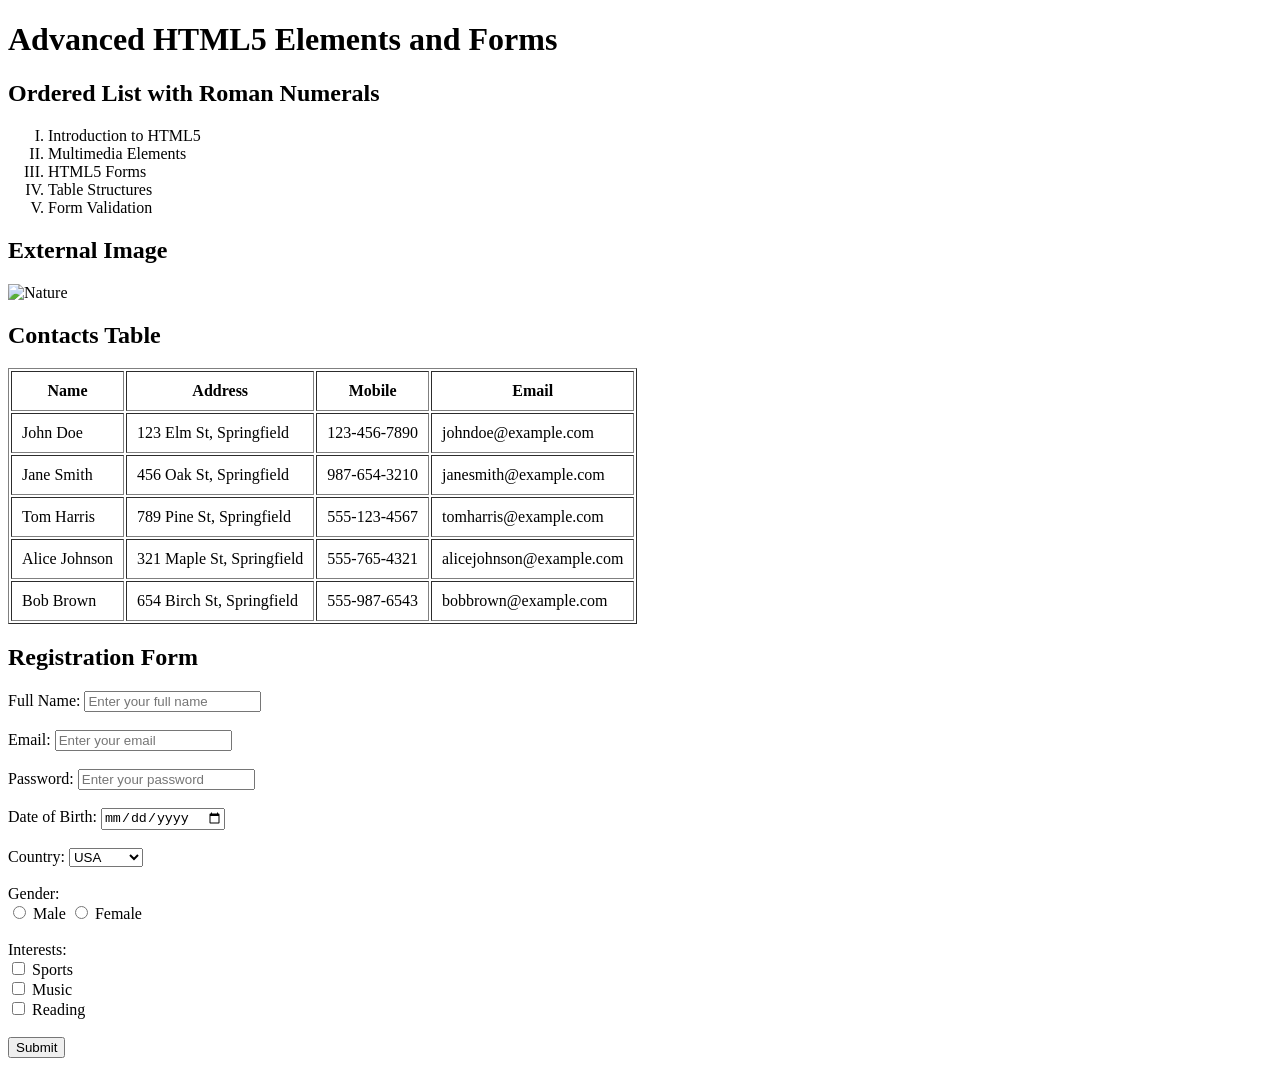
==== index.html @ d3469f8c "Week 2 Assignment" ====
<!DOCTYPE html>
<html lang="en">
<head>
    <meta charset="UTF-8">
    <meta name="viewport" content="width=device-width, initial-scale=1.0">
    <title>Advanced HTML5 Elements and Forms</title>
</head>
<body>

    <!-- Header Section -->
    <header>
        <h1>Advanced HTML5 Elements and Forms</h1>
    </header>

    <!-- Ordered List with Roman Numerals -->
    <section>
        <h2>Ordered List with Roman Numerals</h2>
        <ol type="I">
            <li>Introduction to HTML5</li>
            <li>Multimedia Elements</li>
            <li>HTML5 Forms</li>
            <li>Table Structures</li>
            <li>Form Validation</li>
        </ol>
    </section>

    <!-- External Image from Pexels -->
    <section>
        <h2>External Image</h2>
        <img src="https://images.pexels.com/photos/3861480/pexels-photo-3861480.jpeg" alt="Nature" width="600">
    </section>

    <!-- Contacts Table -->
    <section>
        <h2>Contacts Table</h2>
        <table border="1" cellpadding="10">
            <thead>
                <tr>
                    <th>Name</th>
                    <th>Address</th>
                    <th>Mobile</th>
                    <th>Email</th>
                </tr>
            </thead>
            <tbody>
                <tr>
                    <td>John Doe</td>
                    <td>123 Elm St, Springfield</td>
                    <td>123-456-7890</td>
                    <td>johndoe@example.com</td>
                </tr>
                <tr>
                    <td>Jane Smith</td>
                    <td>456 Oak St, Springfield</td>
                    <td>987-654-3210</td>
                    <td>janesmith@example.com</td>
                </tr>
                <tr>
                    <td>Tom Harris</td>
                    <td>789 Pine St, Springfield</td>
                    <td>555-123-4567</td>
                    <td>tomharris@example.com</td>
                </tr>
                <tr>
                    <td>Alice Johnson</td>
                    <td>321 Maple St, Springfield</td>
                    <td>555-765-4321</td>
                    <td>alicejohnson@example.com</td>
                </tr>
                <tr>
                    <td>Bob Brown</td>
                    <td>654 Birch St, Springfield</td>
                    <td>555-987-6543</td>
                    <td>bobbrown@example.com</td>
                </tr>
            </tbody>
        </table>
    </section>

    <!-- Registration Form -->
    <section>
        <h2>Registration Form</h2>
        <form action="#" method="post">
            <!-- Name -->
            <label for="name">Full Name:</label>
            <input type="text" id="name" name="name" placeholder="Enter your full name" required><br><br>

            <!-- Email -->
            <label for="email">Email:</label>
            <input type="email" id="email" name="email" placeholder="Enter your email" required><br><br>

            <!-- Password -->
            <label for="password">Password:</label>
            <input type="password" id="password" name="password" placeholder="Enter your password" required><br><br>

            <!-- Date -->
            <label for="dob">Date of Birth:</label>
            <input type="date" id="dob" name="dob" required><br><br>

            <!-- Dropdown -->
            <label for="country">Country:</label>
            <select id="country" name="country" required>
                <option value="USA">USA</option>
                <option value="Canada">Canada</option>
                <option value="UK">UK</option>
                <option value="Australia">Australia</option>
            </select><br><br>

            <!-- Radio Buttons -->
            <label>Gender:</label><br>
            <input type="radio" id="male" name="gender" value="male" required>
            <label for="male">Male</label>
            <input type="radio" id="female" name="gender" value="female" required>
            <label for="female">Female</label><br><br>

            <!-- Checkboxes -->
            <label>Interests:</label><br>
            <input type="checkbox" id="sports" name="interests" value="sports">
            <label for="sports">Sports</label><br>
            <input type="checkbox" id="music" name="interests" value="music">
            <label for="music">Music</label><br>
            <input type="checkbox" id="reading" name="interests" value="reading">
            <label for="reading">Reading</label><br><br>

            <!-- Submit Button -->
            <input type="submit" value="Submit">
        </form>
    </section>

</body>
</html>
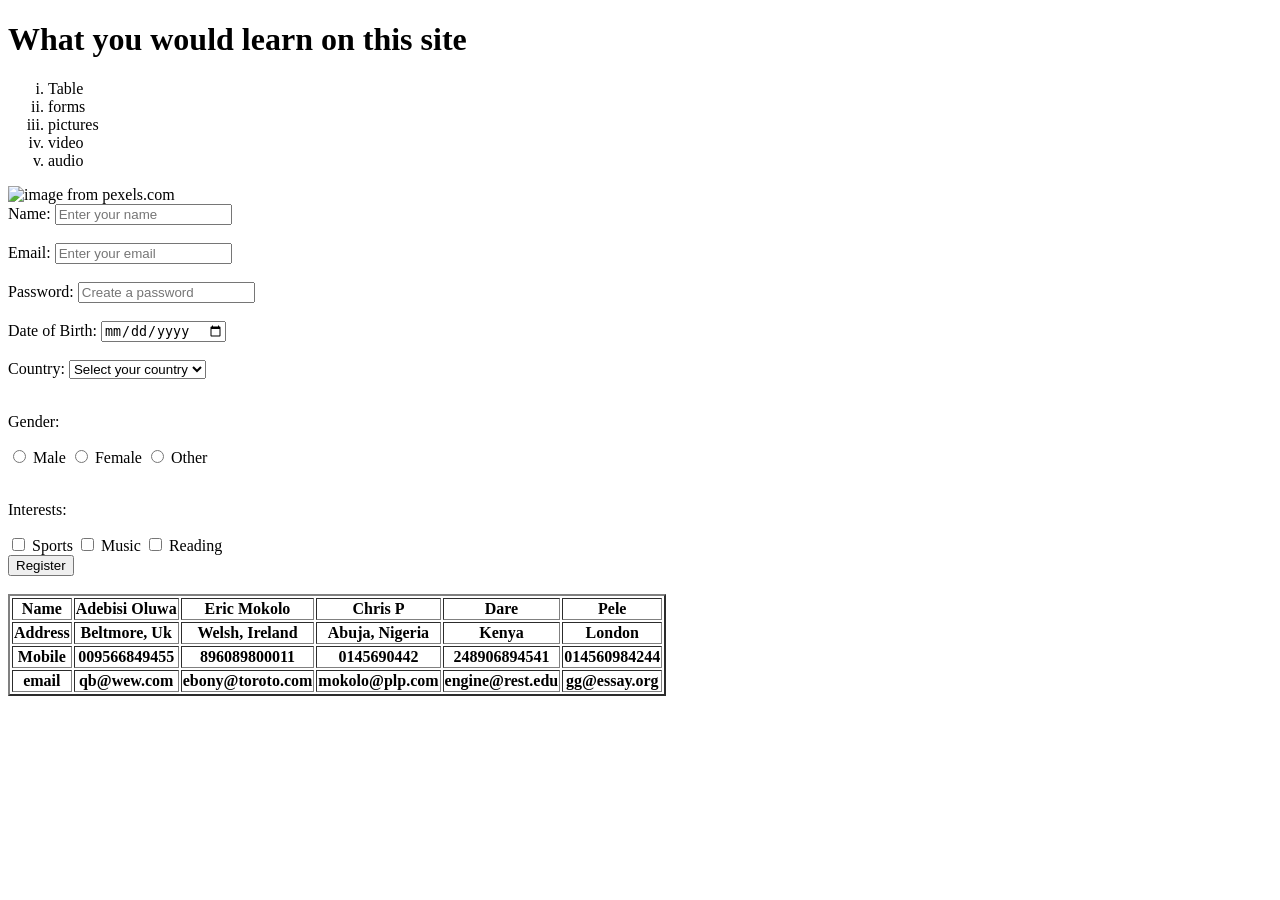
==== commit 5dfa9a47: "Merge 700b59c4572eca06cb28543720a85c6d9387d051 into 1ada6ec34ae8bdd2492f0cb6d9d99d4e603a3340" ====
--- a/index.html
+++ b/index.html
@@ -1,131 +1,112 @@
-<!DOCTYPE html>
-<html lang="en">
-<head>
-    <meta charset="UTF-8">
-    <meta name="viewport" content="width=device-width, initial-scale=1.0">
-    <title>Advanced HTML5 Elements and Forms</title>
-</head>
+<!DOCtype html>
+<html lang="eng">
+    <head>
+        <meta charset="UTF-8" name="viewport" content="width=device-width, initial-scale=1.0">
+        <title>Advance html elements and form</title>
+    </head>
 <body>
+    <h1>What you would learn on this site</h1>
+    <ol type="i">
+      <li>Table</li>
+      <li>forms</li>
+      <li>pictures</li>
+      <li>video</li>
+      <li>audio</li>
+    </ol>
+    <img src="pexels-photo-5593515.jpeg" alt="image from pexels.com" width="150" height="160">
+    <form action="submit" method="post">
+           
+        <!-- Registration Form Starts Here -->
+        <form action="/submit-registration" method="post">
+        <!-- Name Field -->
+        <label for="name">Name:</label>
+        <input type="text" id="name" name="name" placeholder="Enter your name" required>
+        <br><br>
 
-    <!-- Header Section -->
-    <header>
-        <h1>Advanced HTML5 Elements and Forms</h1>
-    </header>
+        <!-- Email Field -->
+        <label for="email">Email:</label>
+        <input type="email" id="email" name="email" placeholder="Enter your email" required>
+        <br><br>
 
-    <!-- Ordered List with Roman Numerals -->
-    <section>
-        <h2>Ordered List with Roman Numerals</h2>
-        <ol type="I">
-            <li>Introduction to HTML5</li>
-            <li>Multimedia Elements</li>
-            <li>HTML5 Forms</li>
-            <li>Table Structures</li>
-            <li>Form Validation</li>
-        </ol>
-    </section>
+        <!-- Password Field -->
+        <label for="password">Password:</label>
+        <input type="password" id="password" name="password" placeholder="Create a password" required>
+        <br><br>
 
-    <!-- External Image from Pexels -->
-    <section>
-        <h2>External Image</h2>
-        <img src="https://images.pexels.com/photos/3861480/pexels-photo-3861480.jpeg" alt="Nature" width="600">
-    </section>
-
-    <!-- Contacts Table -->
-    <section>
-        <h2>Contacts Table</h2>
-        <table border="1" cellpadding="10">
-            <thead>
-                <tr>
-                    <th>Name</th>
-                    <th>Address</th>
-                    <th>Mobile</th>
-                    <th>Email</th>
-                </tr>
-            </thead>
-            <tbody>
-                <tr>
-                    <td>John Doe</td>
-                    <td>123 Elm St, Springfield</td>
-                    <td>123-456-7890</td>
-                    <td>johndoe@example.com</td>
-                </tr>
-                <tr>
-                    <td>Jane Smith</td>
-                    <td>456 Oak St, Springfield</td>
-                    <td>987-654-3210</td>
-                    <td>janesmith@example.com</td>
-                </tr>
-                <tr>
-                    <td>Tom Harris</td>
-                    <td>789 Pine St, Springfield</td>
-                    <td>555-123-4567</td>
-                    <td>tomharris@example.com</td>
-                </tr>
-                <tr>
-                    <td>Alice Johnson</td>
-                    <td>321 Maple St, Springfield</td>
-                    <td>555-765-4321</td>
-                    <td>alicejohnson@example.com</td>
-                </tr>
-                <tr>
-                    <td>Bob Brown</td>
-                    <td>654 Birch St, Springfield</td>
-                    <td>555-987-6543</td>
-                    <td>bobbrown@example.com</td>
-                </tr>
-            </tbody>
-        </table>
-    </section>
-
-    <!-- Registration Form -->
-    <section>
-        <h2>Registration Form</h2>
-        <form action="#" method="post">
-            <!-- Name -->
-            <label for="name">Full Name:</label>
-            <input type="text" id="name" name="name" placeholder="Enter your full name" required><br><br>
-
-            <!-- Email -->
-            <label for="email">Email:</label>
-            <input type="email" id="email" name="email" placeholder="Enter your email" required><br><br>
-
-            <!-- Password -->
-            <label for="password">Password:</label>
-            <input type="password" id="password" name="password" placeholder="Enter your password" required><br><br>
-
-            <!-- Date -->
-            <label for="dob">Date of Birth:</label>
-            <input type="date" id="dob" name="dob" required><br><br>
-
-            <!-- Dropdown -->
-            <label for="country">Country:</label>
-            <select id="country" name="country" required>
-                <option value="USA">USA</option>
-                <option value="Canada">Canada</option>
-                <option value="UK">UK</option>
-                <option value="Australia">Australia</option>
-            </select><br><br>
-
-            <!-- Radio Buttons -->
-            <label>Gender:</label><br>
+        <!-- Date Field -->
+        <label for="dob">Date of Birth:</label>
+        <input type="date" id="dob" name="dob" required>
+        <br><br>
+        <!-- Dropdown Menu -->
+        <label for="country">Country:</label>
+        <select id="country" name="country" required>
+            <option value="">Select your country</option>
+            <option value="nigeria">Nigeria</option>
+            <option value="ghana">Ghana</option>
+            <option value="kenya">Kenya</option>
+            <option value="South Africa">Kenya</option>
+            </select>
+            <br><br>
+    <!-- Radio Buttons -->
+            <p>Gender:</p>
             <input type="radio" id="male" name="gender" value="male" required>
             <label for="male">Male</label>
-            <input type="radio" id="female" name="gender" value="female" required>
-            <label for="female">Female</label><br><br>
+            <input type="radio" id="female" name="gender" value="female">
+            <label for="female">Female</label>
+            <input type="radio" id="other" name="gender" value="other">
+            <label for="other">Other</label>
+            <br><br>
+<!-- Checkboxes -->
+            <p>Interests:</p>
+            <input type="checkbox" id="sports" name="interests" value="sports">
+            <label for="sports">Sports</label>
+            <input type="checkbox" id="music" name="interests" value="music">
+            <label for="music">Music</label>
+            <input type="checkbox" id="reading" name="interests" value="reading">
+            <label for="reading">Reading</label>
+            <br>
 
-            <!-- Checkboxes -->
-            <label>Interests:</label><br>
-            <input type="checkbox" id="sports" name="interests" value="sports">
-            <label for="sports">Sports</label><br>
-            <input type="checkbox" id="music" name="interests" value="music">
-            <label for="music">Music</label><br>
-            <input type="checkbox" id="reading" name="interests" value="reading">
-            <label for="reading">Reading</label><br><br>
+<!-- Submit Button -->
+            <button type="submit">Register</button>
+    </form>
+<!-- Registration Form Ends Here -->
+ <br>
+</body>
 
-            <!-- Submit Button -->
-            <input type="submit" value="Submit">
-        </form>
-    </section>
-
-</body>
+<footer>
+    <table name="contacts" border="2">
+        <tr>
+            <th>Name</th>
+            <th>Adebisi Oluwa</th>
+            <th>Eric Mokolo</th>
+            <th>Chris P</th>
+            <th>Dare</th>
+            <th>Pele</th>
+        </tr>
+        <tr>
+            <th>Address</th>
+            <th>Beltmore, Uk</th>
+            <th>Welsh, Ireland</th>
+            <th>Abuja, Nigeria</th>
+            <th>Kenya</th>
+            <th>London</th>
+        </tr>
+        <tr>
+            <th>Mobile</th>
+            <th>009566849455</th>
+            <th>896089800011</th>
+            <th>0145690442</th>
+            <th>248906894541</th>
+            <th>014560984244</th>
+        </tr>
+        <tr>
+            <th>email</th>
+            <th>qb@wew.com</th>
+            <th>ebony@toroto.com</th>
+            <th>mokolo@plp.com</th>
+            <th>engine@rest.edu</th>
+            <th>gg@essay.org</th>
+        </tr>
+    </table>
+</footer>
 </html>
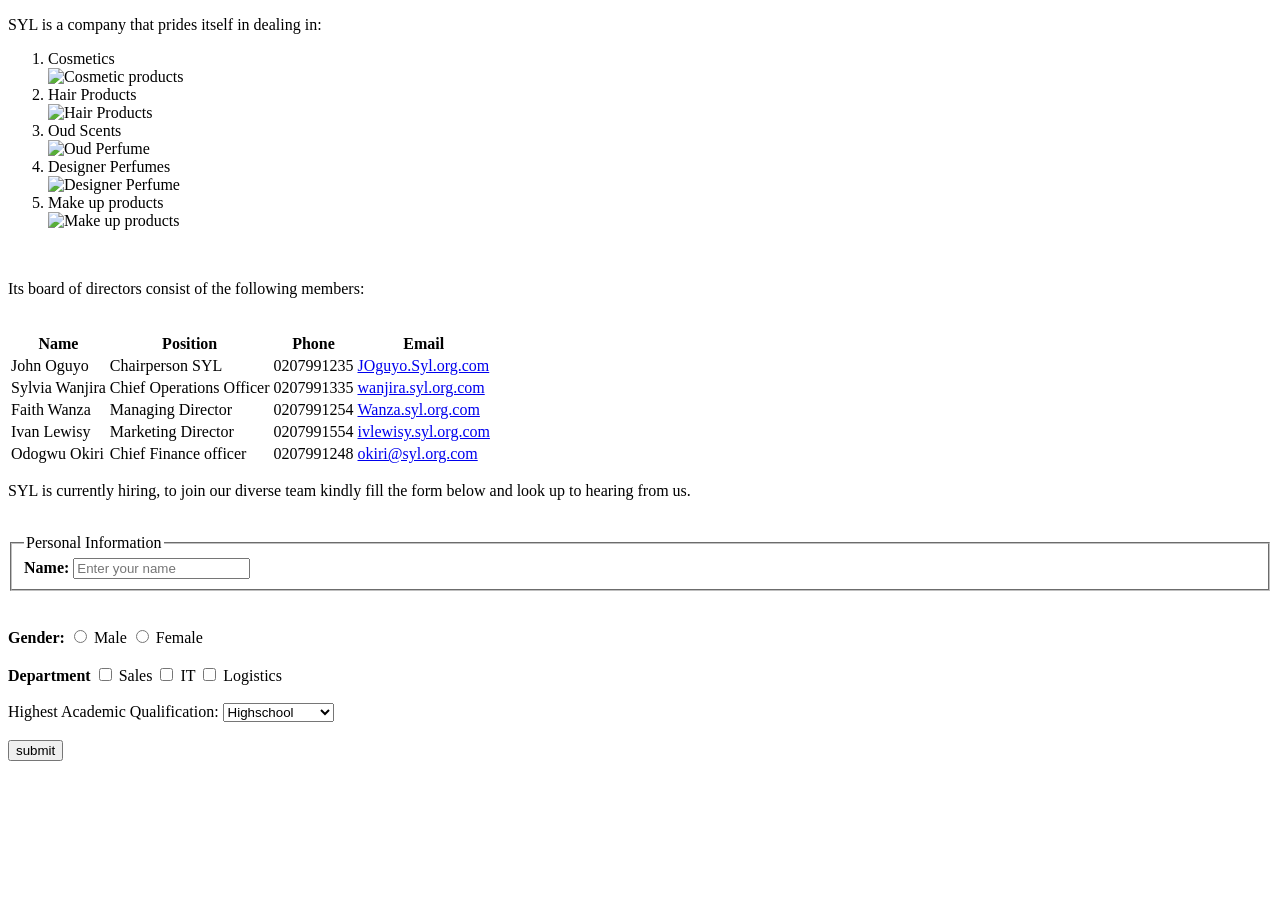
==== commit 192d66bf: "Merge 8f274b3a0f0b6de61ec8ce6c895ec297fe3eaf00 into 1ada6ec34ae8bdd2492f0cb6d9d99d4e603a3340" ====
--- a/index.html
+++ b/index.html
@@ -1,112 +1,101 @@
-<!DOCtype html>
-<html lang="eng">
+<!DOCTYPE html>
+<html lang="en">
     <head>
-        <meta charset="UTF-8" name="viewport" content="width=device-width, initial-scale=1.0">
-        <title>Advance html elements and form</title>
+        <meta charset="UTF-8">
+        <meta name="viewport" content="width=device-width, initial-scale=1.0">
+        <title>SYL Services</title>
     </head>
-<body>
-    <h1>What you would learn on this site</h1>
-    <ol type="i">
-      <li>Table</li>
-      <li>forms</li>
-      <li>pictures</li>
-      <li>video</li>
-      <li>audio</li>
-    </ol>
-    <img src="pexels-photo-5593515.jpeg" alt="image from pexels.com" width="150" height="160">
-    <form action="submit" method="post">
-           
-        <!-- Registration Form Starts Here -->
-        <form action="/submit-registration" method="post">
-        <!-- Name Field -->
-        <label for="name">Name:</label>
-        <input type="text" id="name" name="name" placeholder="Enter your name" required>
-        <br><br>
+    <body>
+        <p>SYL is a company that prides itself in dealing in:</p>
+        <ol>
+            <!--Ordered list of products-->
+            <li>Cosmetics</li> <img src="https://www.pexels.com/photo/make-up-equipments-212236/" alt="Cosmetic products">
+            <li>Hair Products</li> <img src="https://www.pexels.com/photo/flatlay-of-hair-products-8468019/" alt="Hair Products">
+            <li>Oud Scents</li> <img src="https://www.pexels.com/photo/elegant-perfume-bottle-with-aromatic-wood-base-30981935/" alt="Oud Perfume" width="300" height="200">
+            <li>Designer Perfumes</li> <img src="pexels-foodphotography-18875439.jpg" alt="Designer Perfume" width="300" height="200">
+            <li>Make up products</li><img src="https://www.pexels.com/photo/makeup-brush-on-black-container-1115128/" alt="Make up products" width="300" height="200">
+        </ol>
+        <br/>
+        <p>Its board of directors consist of the following members:</p><br/>
+        <table>
+            <!--table with positions-->
+            <thead>
+                <tr>
+                    <th>Name</th>
+                    <th>Position</th>
+                    <th>Phone</th>
+                    <th>Email</th>
+                </tr>
+            </thead>
+            <tbody>
+                <tr>
+                    <td>John Oguyo</td>
+                    <td>Chairperson SYL</td>
+                    <td>0207991235</td>
+                    <td><a href="mailto:JOguyo@Syl.org.com">JOguyo.Syl.org.com</a></td>
+                </tr>
+                <tr>
+                    <td>Sylvia Wanjira</td>
+                    <td>Chief Operations Officer</td>
+                    <td>0207991335</td>
+                    <td><a href="mailto:Wanjira@syl.org.com">wanjira.syl.org.com</a></td>
+                </tr>
+                <tr>
+                    <td>Faith Wanza</td>
+                    <td>Managing Director</td>
+                    <td>0207991254</td>
+                    <td><a href="mailto:Wanza@syl.org.com">Wanza.syl.org.com</a></td>
+                </tr>
+                <tr>
+                    <td>Ivan Lewisy</td>
+                    <td>Marketing Director</td>
+                    <td>0207991554</td>
+                    <td><a href="mailto:ivlewisy@syl.org.com">ivlewisy.syl.org.com</a></td>
+                </tr>
+                <tr>
+                    <td>Odogwu Okiri</td>
+                    <td>Chief Finance officer</td>
+                    <td>0207991248</td>
+                    <td><a href="mailto:okiri@syl.org.com">okiri@syl.org.com</a></td>
+                </tr>
+            </tbody>
+        </table>
+<p>SYL is currently hiring, to join our diverse team kindly fill the form below and look up to hearing from us.</p>
+<br/>
+<form>
+    <!--form to be filled-->
+    <fieldset>
+        <legend>Personal Information</legend>
+    <label for="name"><strong>Name:</strong></label>
+    <input type="text" id="name" name="name" placeholder="Enter your name" required>
+    </fieldset>
+    <br/><br/>
+    <!--Radio buttons-->
+    <label><strong>Gender:</strong></label>
+    <input type="radio" id="male" name="gender" value="male">
+    <label for="male">Male</label>
+    <input type="radio" id="female" name="gender" value="female">
+    <label for="female">Female</label>
+    <br/><br/>
+    <!--checkboxes-->
+    <label><strong>Department</strong></label>
+    <input type="checkbox" id="Sales" name="department" value="Sales">
+    <label for="Sales">Sales</label>
+    <input type="checkbox" id="IT" name="department" value="IT">
+    <label for="IT">IT</label>
+    <input type="checkbox" id="logistics" name="department" value="logistics">
+    <label for="logistics">Logistics</label>
+    <br/><br/>
+    <!--dropdown-->
+    <label for="Education">Highest Academic Qualification:</label>
+    <select name="Education" id="Education">
+        <option value="Highschool">Highschool</option>
+        <option value="Diploma">Diploma</option>
+        <option value="Undergraduate">Undergraduate</option>
+        <option value="Postgraduate">Postgraduate</option>
+    </select>
+    <br/><br/>
+    <input type="submit" value="submit">
+</form>        
 
-        <!-- Email Field -->
-        <label for="email">Email:</label>
-        <input type="email" id="email" name="email" placeholder="Enter your email" required>
-        <br><br>
-
-        <!-- Password Field -->
-        <label for="password">Password:</label>
-        <input type="password" id="password" name="password" placeholder="Create a password" required>
-        <br><br>
-
-        <!-- Date Field -->
-        <label for="dob">Date of Birth:</label>
-        <input type="date" id="dob" name="dob" required>
-        <br><br>
-        <!-- Dropdown Menu -->
-        <label for="country">Country:</label>
-        <select id="country" name="country" required>
-            <option value="">Select your country</option>
-            <option value="nigeria">Nigeria</option>
-            <option value="ghana">Ghana</option>
-            <option value="kenya">Kenya</option>
-            <option value="South Africa">Kenya</option>
-            </select>
-            <br><br>
-    <!-- Radio Buttons -->
-            <p>Gender:</p>
-            <input type="radio" id="male" name="gender" value="male" required>
-            <label for="male">Male</label>
-            <input type="radio" id="female" name="gender" value="female">
-            <label for="female">Female</label>
-            <input type="radio" id="other" name="gender" value="other">
-            <label for="other">Other</label>
-            <br><br>
-<!-- Checkboxes -->
-            <p>Interests:</p>
-            <input type="checkbox" id="sports" name="interests" value="sports">
-            <label for="sports">Sports</label>
-            <input type="checkbox" id="music" name="interests" value="music">
-            <label for="music">Music</label>
-            <input type="checkbox" id="reading" name="interests" value="reading">
-            <label for="reading">Reading</label>
-            <br>
-
-<!-- Submit Button -->
-            <button type="submit">Register</button>
-    </form>
-<!-- Registration Form Ends Here -->
- <br>
-</body>
-
-<footer>
-    <table name="contacts" border="2">
-        <tr>
-            <th>Name</th>
-            <th>Adebisi Oluwa</th>
-            <th>Eric Mokolo</th>
-            <th>Chris P</th>
-            <th>Dare</th>
-            <th>Pele</th>
-        </tr>
-        <tr>
-            <th>Address</th>
-            <th>Beltmore, Uk</th>
-            <th>Welsh, Ireland</th>
-            <th>Abuja, Nigeria</th>
-            <th>Kenya</th>
-            <th>London</th>
-        </tr>
-        <tr>
-            <th>Mobile</th>
-            <th>009566849455</th>
-            <th>896089800011</th>
-            <th>0145690442</th>
-            <th>248906894541</th>
-            <th>014560984244</th>
-        </tr>
-        <tr>
-            <th>email</th>
-            <th>qb@wew.com</th>
-            <th>ebony@toroto.com</th>
-            <th>mokolo@plp.com</th>
-            <th>engine@rest.edu</th>
-            <th>gg@essay.org</th>
-        </tr>
-    </table>
-</footer>
-</html>
+</html>
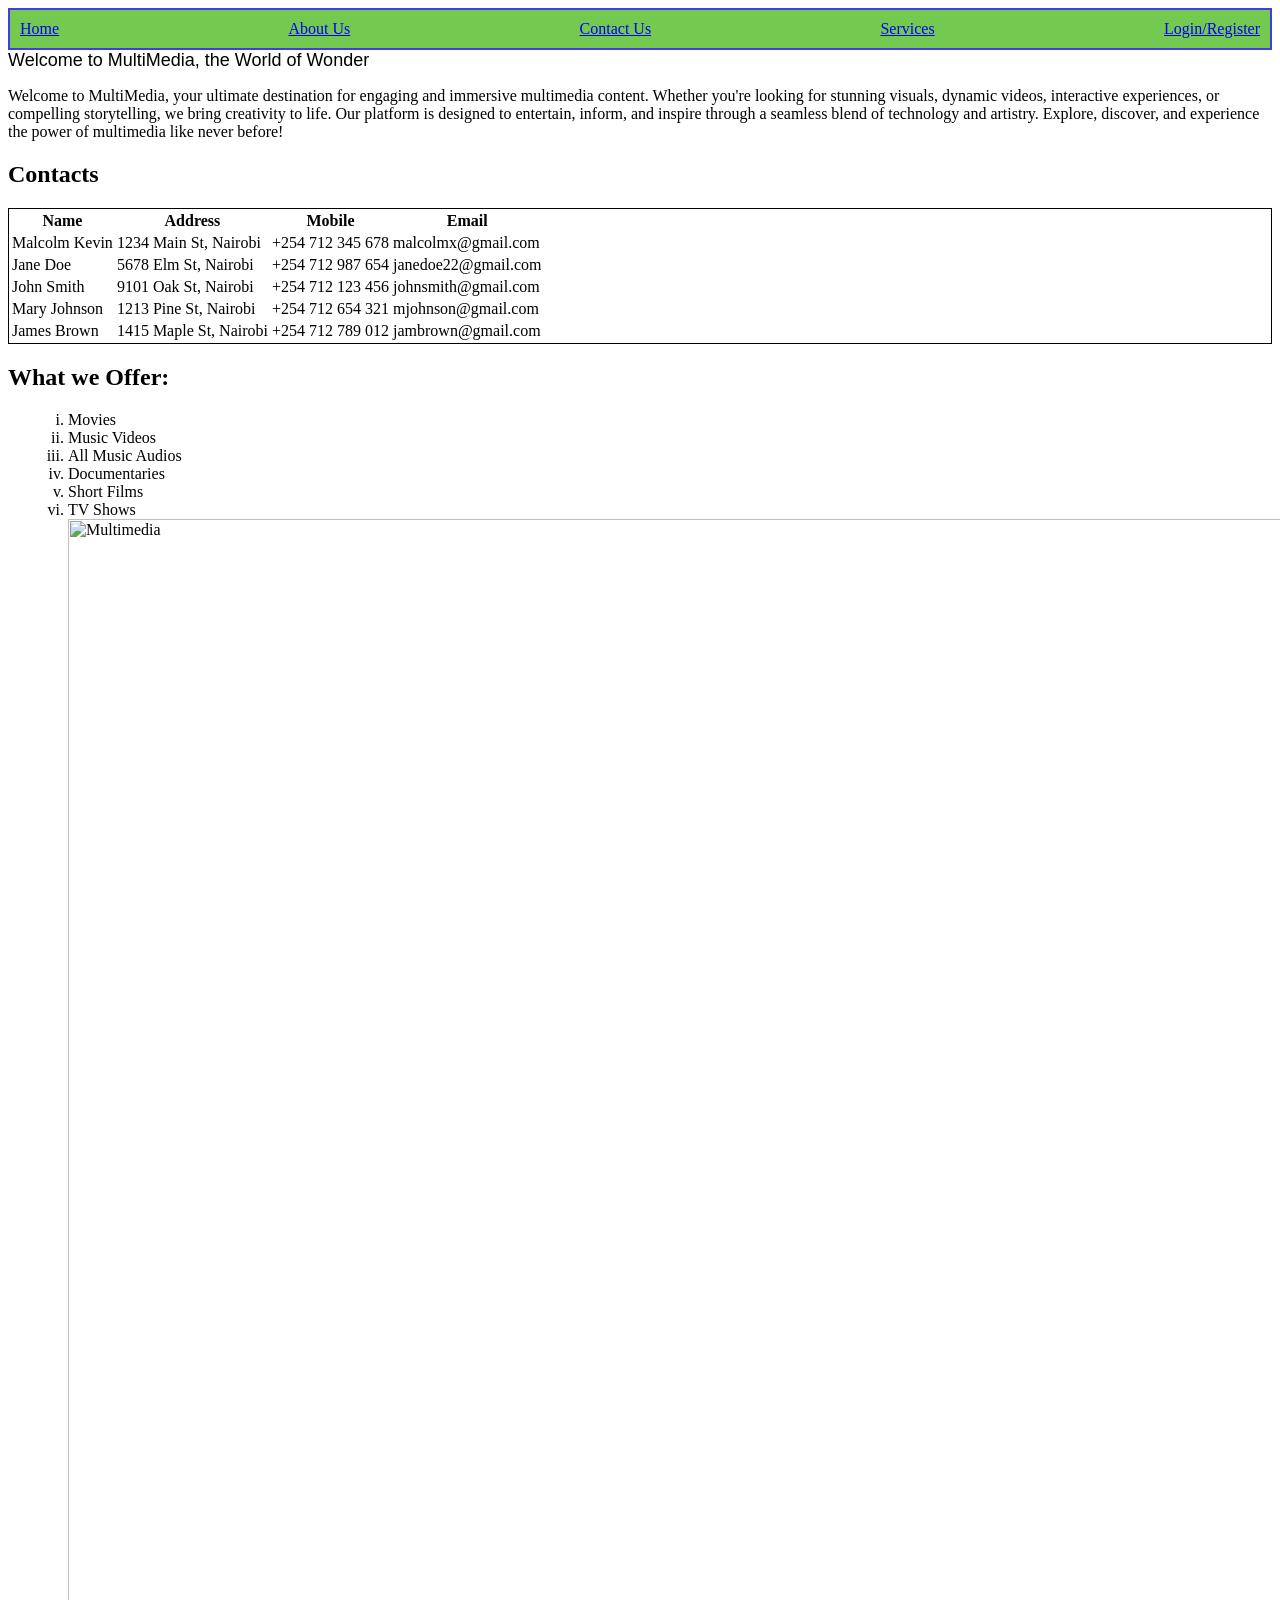
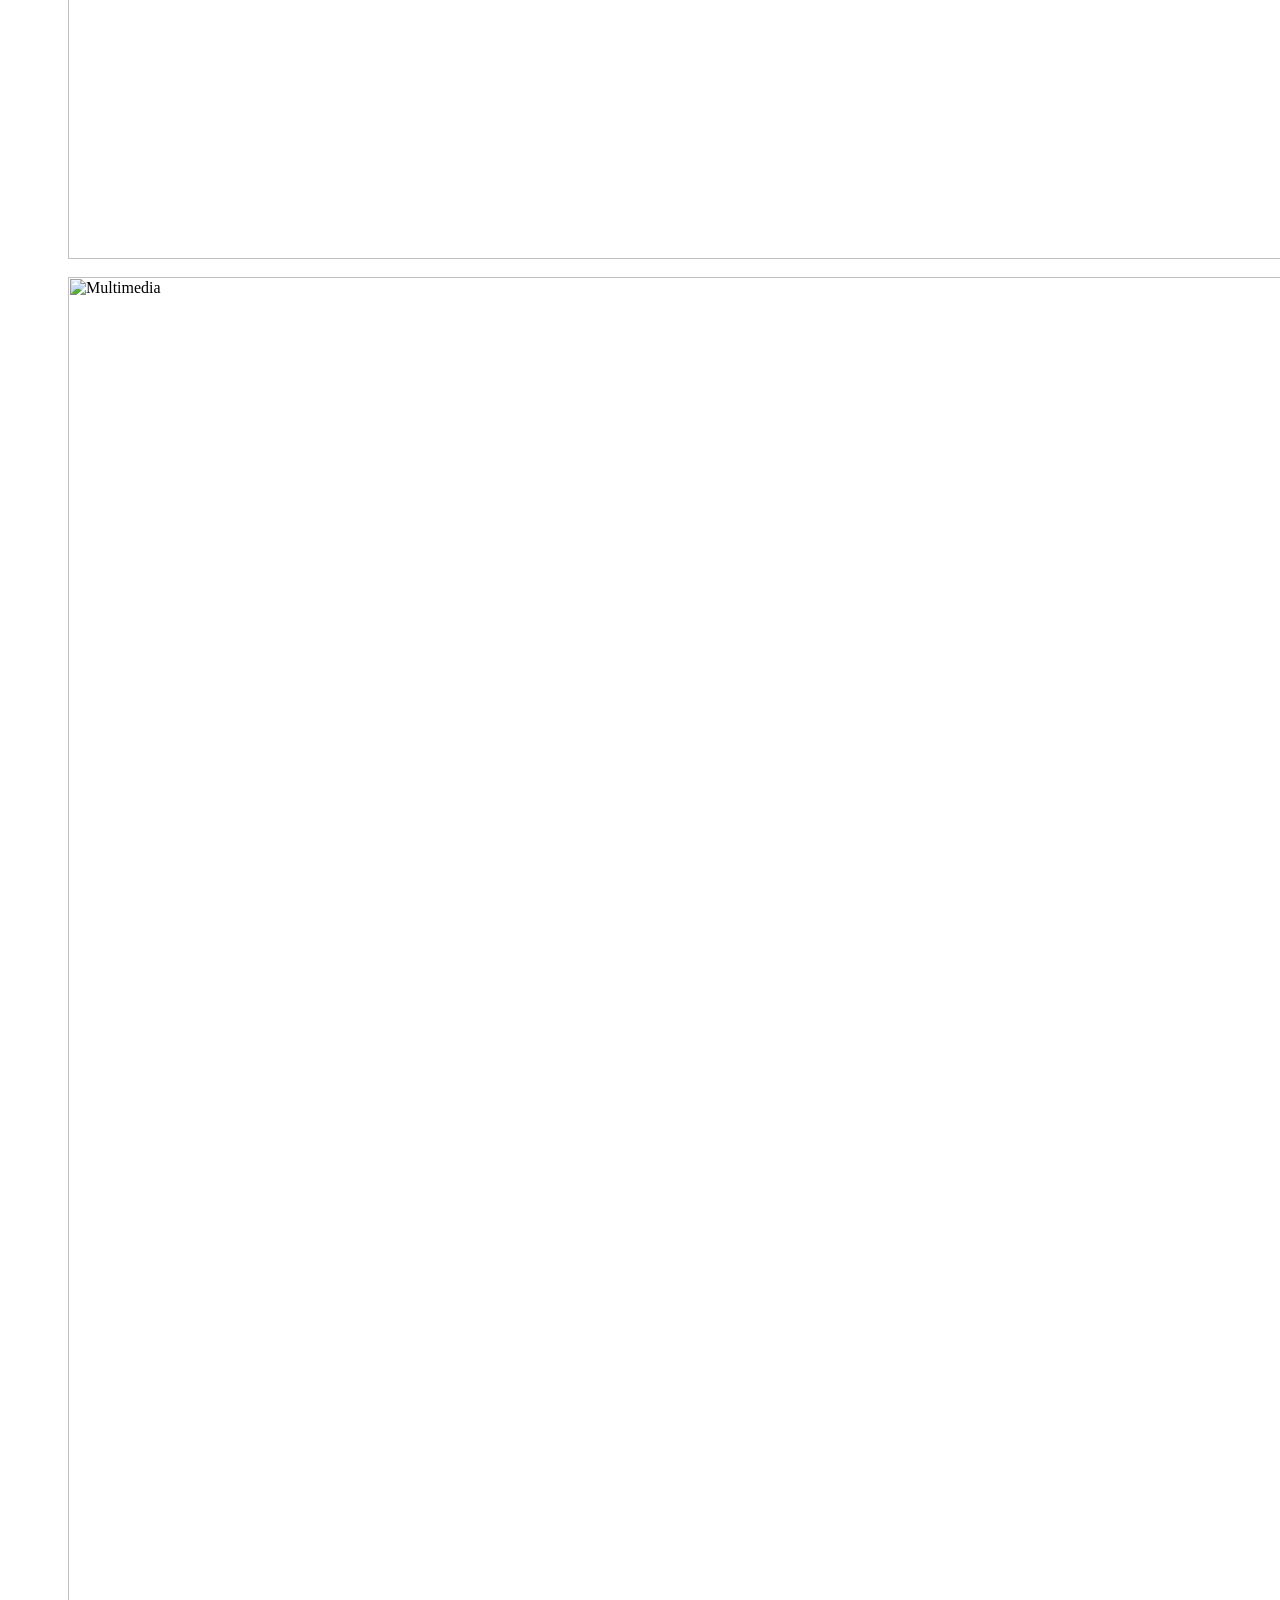
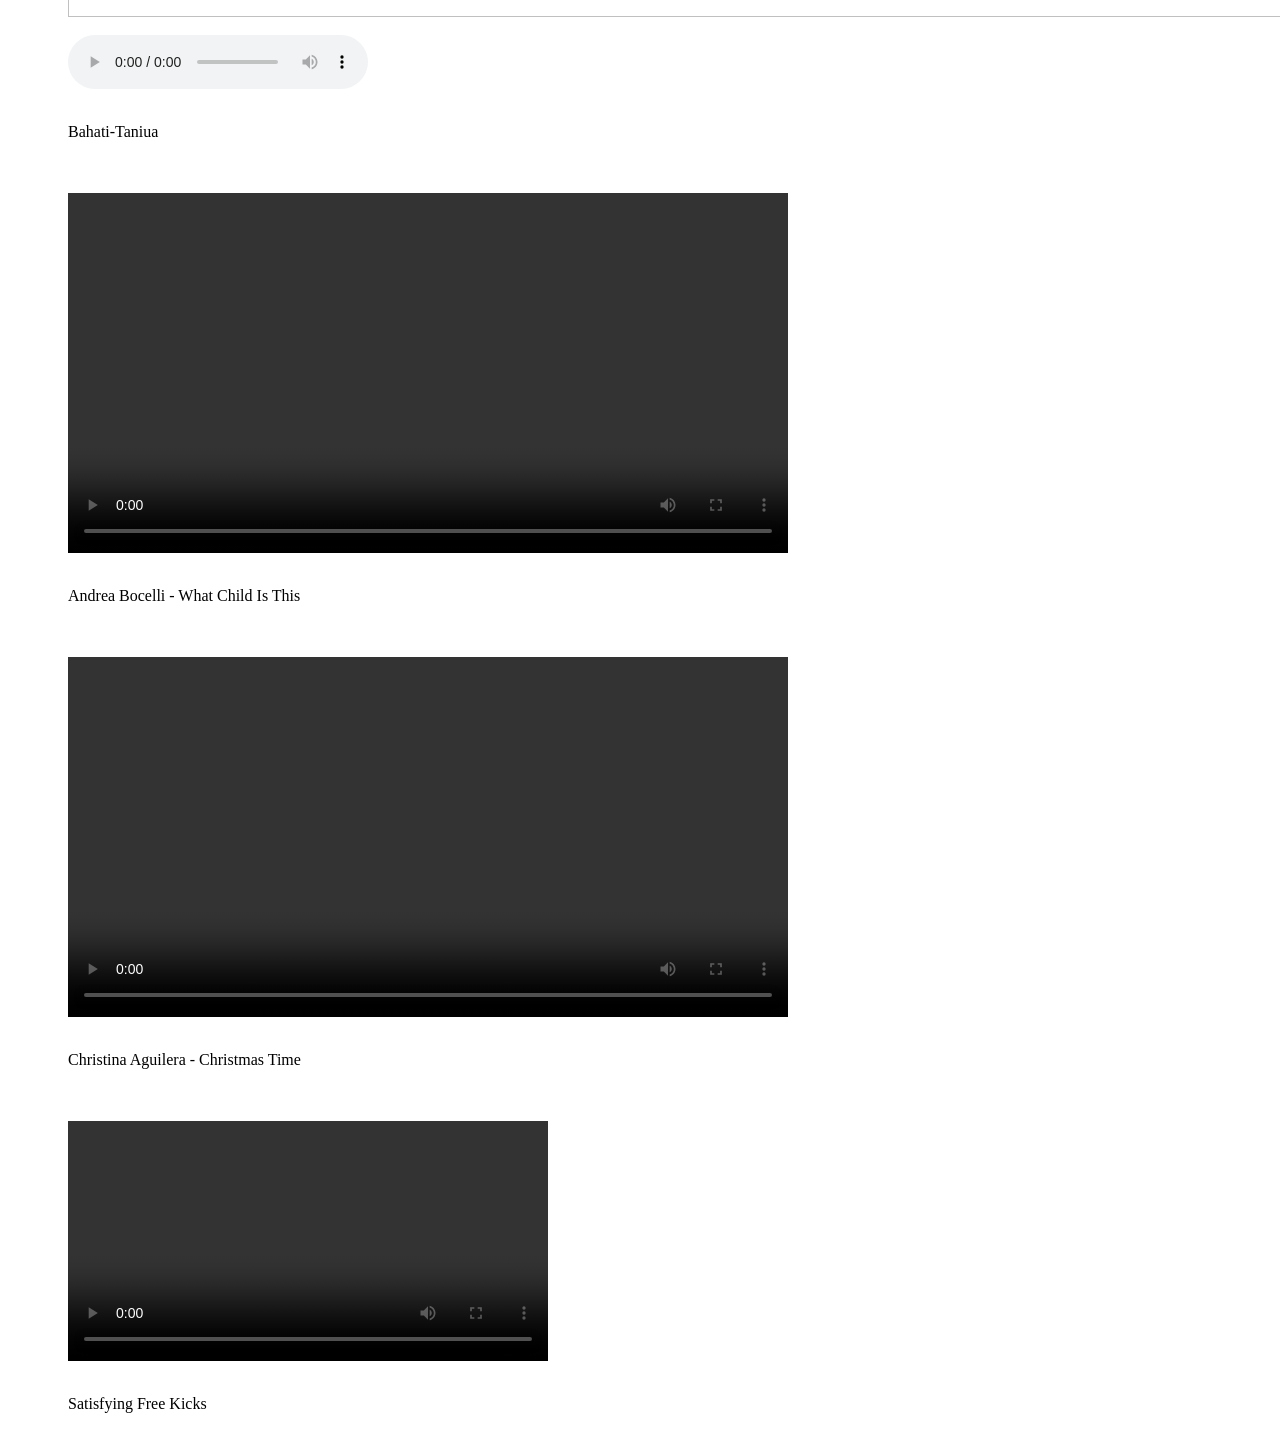
==== commit 125f13be: "Merge 55261b2af7a043271516685bec32a7faafa9bb6b into 1ada6ec34ae8bdd2492f0cb6d9d99d4e603a3340" ====
--- a/index.html
+++ b/index.html
@@ -1,101 +1,98 @@
-<!DOCTYPE html>
-<html lang="en">
+<!DOCTYPE HTML lang = "en">
+<html>
     <head>
-        <meta charset="UTF-8">
-        <meta name="viewport" content="width=device-width, initial-scale=1.0">
-        <title>SYL Services</title>
+        <meta charset = "UTF-8">
+        <meta name = "viewport" content = "width = device-width, initial-scale = 1.0">
+        <title>MultiMedia</title>
     </head>
-    <body>
-        <p>SYL is a company that prides itself in dealing in:</p>
-        <ol>
-            <!--Ordered list of products-->
-            <li>Cosmetics</li> <img src="https://www.pexels.com/photo/make-up-equipments-212236/" alt="Cosmetic products">
-            <li>Hair Products</li> <img src="https://www.pexels.com/photo/flatlay-of-hair-products-8468019/" alt="Hair Products">
-            <li>Oud Scents</li> <img src="https://www.pexels.com/photo/elegant-perfume-bottle-with-aromatic-wood-base-30981935/" alt="Oud Perfume" width="300" height="200">
-            <li>Designer Perfumes</li> <img src="pexels-foodphotography-18875439.jpg" alt="Designer Perfume" width="300" height="200">
-            <li>Make up products</li><img src="https://www.pexels.com/photo/makeup-brush-on-black-container-1115128/" alt="Make up products" width="300" height="200">
-        </ol>
-        <br/>
-        <p>Its board of directors consist of the following members:</p><br/>
-        <table>
-            <!--table with positions-->
-            <thead>
-                <tr>
-                    <th>Name</th>
-                    <th>Position</th>
-                    <th>Phone</th>
-                    <th>Email</th>
-                </tr>
-            </thead>
-            <tbody>
-                <tr>
-                    <td>John Oguyo</td>
-                    <td>Chairperson SYL</td>
-                    <td>0207991235</td>
-                    <td><a href="mailto:JOguyo@Syl.org.com">JOguyo.Syl.org.com</a></td>
-                </tr>
-                <tr>
-                    <td>Sylvia Wanjira</td>
-                    <td>Chief Operations Officer</td>
-                    <td>0207991335</td>
-                    <td><a href="mailto:Wanjira@syl.org.com">wanjira.syl.org.com</a></td>
-                </tr>
-                <tr>
-                    <td>Faith Wanza</td>
-                    <td>Managing Director</td>
-                    <td>0207991254</td>
-                    <td><a href="mailto:Wanza@syl.org.com">Wanza.syl.org.com</a></td>
-                </tr>
-                <tr>
-                    <td>Ivan Lewisy</td>
-                    <td>Marketing Director</td>
-                    <td>0207991554</td>
-                    <td><a href="mailto:ivlewisy@syl.org.com">ivlewisy.syl.org.com</a></td>
-                </tr>
-                <tr>
-                    <td>Odogwu Okiri</td>
-                    <td>Chief Finance officer</td>
-                    <td>0207991248</td>
-                    <td><a href="mailto:okiri@syl.org.com">okiri@syl.org.com</a></td>
-                </tr>
-            </tbody>
-        </table>
-<p>SYL is currently hiring, to join our diverse team kindly fill the form below and look up to hearing from us.</p>
-<br/>
-<form>
-    <!--form to be filled-->
-    <fieldset>
-        <legend>Personal Information</legend>
-    <label for="name"><strong>Name:</strong></label>
-    <input type="text" id="name" name="name" placeholder="Enter your name" required>
-    </fieldset>
-    <br/><br/>
-    <!--Radio buttons-->
-    <label><strong>Gender:</strong></label>
-    <input type="radio" id="male" name="gender" value="male">
-    <label for="male">Male</label>
-    <input type="radio" id="female" name="gender" value="female">
-    <label for="female">Female</label>
-    <br/><br/>
-    <!--checkboxes-->
-    <label><strong>Department</strong></label>
-    <input type="checkbox" id="Sales" name="department" value="Sales">
-    <label for="Sales">Sales</label>
-    <input type="checkbox" id="IT" name="department" value="IT">
-    <label for="IT">IT</label>
-    <input type="checkbox" id="logistics" name="department" value="logistics">
-    <label for="logistics">Logistics</label>
-    <br/><br/>
-    <!--dropdown-->
-    <label for="Education">Highest Academic Qualification:</label>
-    <select name="Education" id="Education">
-        <option value="Highschool">Highschool</option>
-        <option value="Diploma">Diploma</option>
-        <option value="Undergraduate">Undergraduate</option>
-        <option value="Postgraduate">Postgraduate</option>
-    </select>
-    <br/><br/>
-    <input type="submit" value="submit">
-</form>        
+    <body style="background-image: url('/HTML CSS/feb-2025-advanced-html-ianmugi048/media/pexels-maoriginalphotography-1485894.jpg'); background-size: cover; background-repeat: no-repeat;"></body>
+        <section>
+            <nav id="navbar" style="border: 2px; border-color: rgb(62, 62, 226); border-style: solid; display: flex; justify-content: space-between; padding: 10px; background-color: rgb(116, 202, 81);">
+                <a href = "#index">Home</a>
+                <a href = "#about">About Us</a>
+                <a href = "#contact">Contact Us</a>
+                <a href = "#services">Services</a>
+                <a href= "login.html">Login/Register</a>
+            </nav>
+        </section>
+        <section>
+            <header style="font-family: sans-serif; font-size: large;">Welcome to MultiMedia, the World of Wonder</header>
+        </section>
+        <section>
+            <main>
+                <p>Welcome to MultiMedia, your ultimate destination for engaging and immersive 
+                    multimedia content. Whether you're looking for stunning visuals, dynamic videos, 
+                    interactive experiences, or compelling storytelling, we bring creativity to life. 
+                    Our platform is designed to entertain, inform, and inspire through a seamless 
+                    blend of technology and artistry. Explore, discover, and experience the power 
+                    of multimedia like never before!
+                </p>
+                <h2>Contacts</h2>
+                <table style="display: block; width: 100%; border: 1px solid black; ">
+                    <tr>
+                        <th>Name</th>
+                        <th>Address</th>
+                        <th>Mobile</th>
+                        <th>Email</th>
+                    </tr>
+                    <tr>
+                        <td>Malcolm Kevin</td>
+                        <td>1234 Main St, Nairobi</td>
+                        <td>+254 712 345 678</td>
+                        <td>malcolmx@gmail.com</td>
+                    </tr>
+                    <tr>
+                        <td>Jane Doe</td>
+                        <td>5678 Elm St, Nairobi</td>
+                        <td>+254 712 987 654</td>
+                        <td>janedoe22@gmail.com</td>
+                    </tr>
+                    <tr>
+                        <td>John Smith</td>
+                        <td>9101 Oak St, Nairobi</td>
+                        <td>+254 712 123 456</td>
+                        <td>johnsmith@gmail.com</td>
+                    </tr>
+                    <tr>
+                        <td>Mary Johnson</td>
+                        <td>1213 Pine St, Nairobi</td>
+                        <td>+254 712 654 321</td>
+                        <td>mjohnson@gmail.com</td>
+                    </tr>
+                    <tr>
+                        <td>James Brown</td>
+                        <td>1415 Maple St, Nairobi</td>
+                        <td>+254 712 789 012</td>
+                        <td>jambrown@gmail.com</td>
+                    </tr>
+                </table>
+                <h2>What we Offer:</h2>
+                <ol style="list-style-type:lower-roman; margin-left: 20px;">
+                    <li>Movies</li>
+                    <li>Music Videos</li>
+                    <li>All Music Audios</li>
+                    <li>Documentaries</li>
+                    <li>Short Films</li>
+                    <li>TV Shows</li>
+                <img src="/HTML CSS/feb-2025-advanced-html-ianmugi048/media/pexels-eberhardgross-1366919.jpg" alt="Multimedia" width="1340" ><br><br>
+                <img src="/HTML CSS/feb-2025-advanced-html-ianmugi048/media/pexels-francesco-ungaro-1526713.jpg" alt="Multimedia" width="1340"><br><br>
 
+                <audio controls>
+                    <source src="/HTML CSS/feb-2025-advanced-html-ianmugi048/media/Bahati ft Boondocks gang_Taniua.mp3" type="audio/mpeg">
+                </audio><br><br>
+                <p>Bahati-Taniua</p><br><br>
+                <video width="720" controls>
+                    <source src="/HTML CSS/feb-2025-advanced-html-ianmugi048/media/Andrea Bocelli - What Child Is This (Live From The Kodak Theatre, USA ⧸ 2009).mp4" type="video/mp4">
+                </video><br><br>
+                <p>Andrea Bocelli - What Child Is This</p><br><br>
+                <video width="720" controls>
+                    <source src="/HTML CSS/feb-2025-advanced-html-ianmugi048/media/Christina Aguilera - Christmas Time (Official Live Video).mp4" type="video/mp4">
+                </video><br><br>
+                <p>Christina Aguilera - Christmas Time</p><br><br>
+                <video width="480" controls>
+                    <source src="/HTML CSS/feb-2025-advanced-html-ianmugi048/media/100 Satisfying Free Kicks - L7_SHORTSC7 (720p, h264, youtube).mp4" type="video/mp4">
+                </video><br><br>
+                <p>Satisfying Free Kicks</p>
+        </section>
+    </body>
 </html>
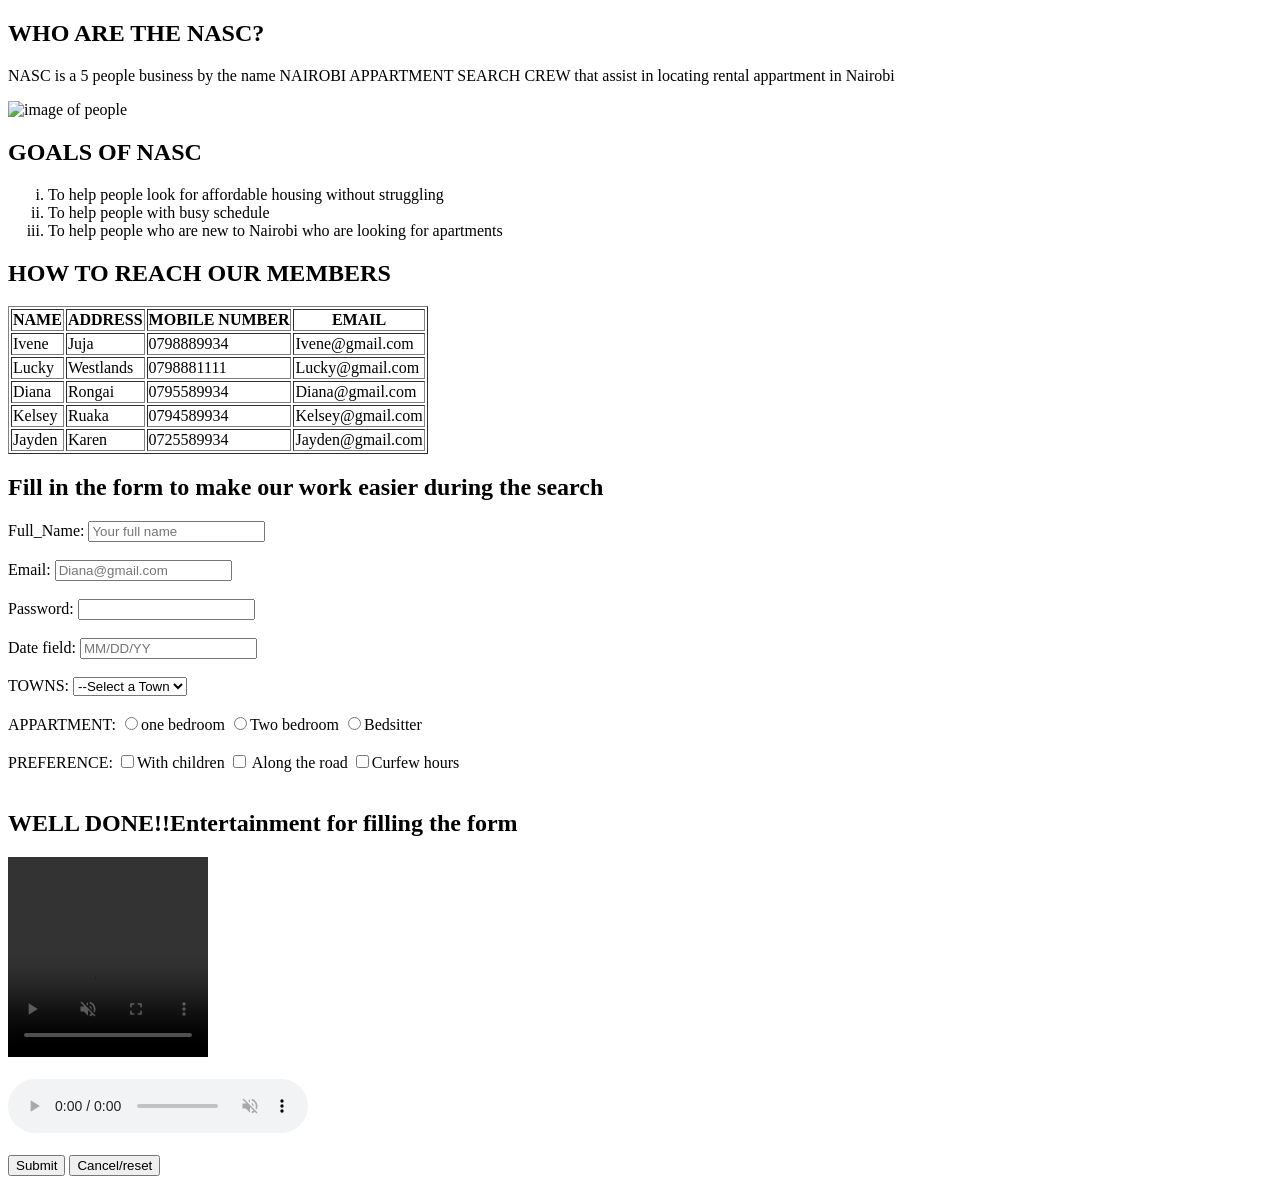
==== commit 2adbda9a: "week 2 assignment" ====
--- a/index.html
+++ b/index.html
@@ -1,98 +1,140 @@
-<!DOCTYPE HTML lang = "en">
-<html>
+<!DOCTYPE html>
+<html lang="en">
     <head>
-        <meta charset = "UTF-8">
-        <meta name = "viewport" content = "width = device-width, initial-scale = 1.0">
-        <title>MultiMedia</title>
+        <meta name = "description" content = "NAIROBI APARTMENT SEARCH WEB">
+        <meta name = "author" content = "Ivene Chebet">
+        <title>NAIROBI APPARTMENT SEARCH CREW</title>
     </head>
-    <body style="background-image: url('/HTML CSS/feb-2025-advanced-html-ianmugi048/media/pexels-maoriginalphotography-1485894.jpg'); background-size: cover; background-repeat: no-repeat;"></body>
-        <section>
-            <nav id="navbar" style="border: 2px; border-color: rgb(62, 62, 226); border-style: solid; display: flex; justify-content: space-between; padding: 10px; background-color: rgb(116, 202, 81);">
-                <a href = "#index">Home</a>
-                <a href = "#about">About Us</a>
-                <a href = "#contact">Contact Us</a>
-                <a href = "#services">Services</a>
-                <a href= "login.html">Login/Register</a>
-            </nav>
-        </section>
-        <section>
-            <header style="font-family: sans-serif; font-size: large;">Welcome to MultiMedia, the World of Wonder</header>
-        </section>
-        <section>
-            <main>
-                <p>Welcome to MultiMedia, your ultimate destination for engaging and immersive 
-                    multimedia content. Whether you're looking for stunning visuals, dynamic videos, 
-                    interactive experiences, or compelling storytelling, we bring creativity to life. 
-                    Our platform is designed to entertain, inform, and inspire through a seamless 
-                    blend of technology and artistry. Explore, discover, and experience the power 
-                    of multimedia like never before!
-                </p>
-                <h2>Contacts</h2>
-                <table style="display: block; width: 100%; border: 1px solid black; ">
+
+    <body>
+        
+        <main>
+
+        <h2>WHO ARE THE NASC?</h2>
+        <p>NASC is a 5 people business by the name NAIROBI APPARTMENT SEARCH CREW that assist in locating rental appartment in Nairobi</p>
+        <image src="https://images.pexels.com/photos/2422290/pexels-photo-2422290.jpeg?auto=compress&cs=tinysrgb&w
+        =1260&h=750&dpr=1"
+        alt="image of people" height="200" width="200">
+
+        <h2>GOALS OF NASC</h2>
+        <ol type="i">
+            <li>To help people look for affordable housing without struggling</li>
+            <li>To help people with busy schedule</li>
+            <li>To help people who are new to Nairobi who are looking for apartments</li>
+        </ol>
+
+          <!--INFORMATION ABOUT THE MEMEBERS FIELD-->
+        <h2>HOW TO REACH OUR MEMBERS</h2>
+        <table border="1">
+            <thead>
+                <tr>
+                    <th>NAME</th>
+                    <th>ADDRESS</th>
+                    <th>MOBILE NUMBER</th>
+                    <th>EMAIL</th>
+                </tr>
+            </thead>
+            <tbody>
+                <tr>
+                    <td>Ivene</td>                           
+                    <td>Juja</td>                    
+                    <td>0798889934</td>
+                    <td>Ivene@gmail.com</td>
+                </tr>
+                <tr>
+                    <td>Lucky</td>                           
+                    <td>Westlands</td>                    
+                    <td>0798881111</td>
+                    <td>Lucky@gmail.com</td>
+                </tr>
+                <tr>
+                    <td>Diana</td>                           
+                    <td>Rongai</td>                    
+                    <td>0795589934</td>
+                    <td>Diana@gmail.com</td>
+                </tr>
+                <tr>
+                    <td>Kelsey</td>                           
+                    <td>Ruaka</td>                    
+                    <td>0794589934</td>
+                    <td>Kelsey@gmail.com</td>
                     <tr>
-                        <th>Name</th>
-                        <th>Address</th>
-                        <th>Mobile</th>
-                        <th>Email</th>
+                        <td>Jayden</td>                           
+                        <td>Karen</td>                    
+                        <td>0725589934</td>
+                        <td>Jayden@gmail.com</td>
                     </tr>
-                    <tr>
-                        <td>Malcolm Kevin</td>
-                        <td>1234 Main St, Nairobi</td>
-                        <td>+254 712 345 678</td>
-                        <td>malcolmx@gmail.com</td>
-                    </tr>
-                    <tr>
-                        <td>Jane Doe</td>
-                        <td>5678 Elm St, Nairobi</td>
-                        <td>+254 712 987 654</td>
-                        <td>janedoe22@gmail.com</td>
-                    </tr>
-                    <tr>
-                        <td>John Smith</td>
-                        <td>9101 Oak St, Nairobi</td>
-                        <td>+254 712 123 456</td>
-                        <td>johnsmith@gmail.com</td>
-                    </tr>
-                    <tr>
-                        <td>Mary Johnson</td>
-                        <td>1213 Pine St, Nairobi</td>
-                        <td>+254 712 654 321</td>
-                        <td>mjohnson@gmail.com</td>
-                    </tr>
-                    <tr>
-                        <td>James Brown</td>
-                        <td>1415 Maple St, Nairobi</td>
-                        <td>+254 712 789 012</td>
-                        <td>jambrown@gmail.com</td>
-                    </tr>
-                </table>
-                <h2>What we Offer:</h2>
-                <ol style="list-style-type:lower-roman; margin-left: 20px;">
-                    <li>Movies</li>
-                    <li>Music Videos</li>
-                    <li>All Music Audios</li>
-                    <li>Documentaries</li>
-                    <li>Short Films</li>
-                    <li>TV Shows</li>
-                <img src="/HTML CSS/feb-2025-advanced-html-ianmugi048/media/pexels-eberhardgross-1366919.jpg" alt="Multimedia" width="1340" ><br><br>
-                <img src="/HTML CSS/feb-2025-advanced-html-ianmugi048/media/pexels-francesco-ungaro-1526713.jpg" alt="Multimedia" width="1340"><br><br>
+                              
+            </tbody>
+        </table>
+        <h2>Fill in the form to make our work easier during the search</h2>
+        <form action="" method="">
 
-                <audio controls>
-                    <source src="/HTML CSS/feb-2025-advanced-html-ianmugi048/media/Bahati ft Boondocks gang_Taniua.mp3" type="audio/mpeg">
-                </audio><br><br>
-                <p>Bahati-Taniua</p><br><br>
-                <video width="720" controls>
-                    <source src="/HTML CSS/feb-2025-advanced-html-ianmugi048/media/Andrea Bocelli - What Child Is This (Live From The Kodak Theatre, USA ⧸ 2009).mp4" type="video/mp4">
-                </video><br><br>
-                <p>Andrea Bocelli - What Child Is This</p><br><br>
-                <video width="720" controls>
-                    <source src="/HTML CSS/feb-2025-advanced-html-ianmugi048/media/Christina Aguilera - Christmas Time (Official Live Video).mp4" type="video/mp4">
-                </video><br><br>
-                <p>Christina Aguilera - Christmas Time</p><br><br>
-                <video width="480" controls>
-                    <source src="/HTML CSS/feb-2025-advanced-html-ianmugi048/media/100 Satisfying Free Kicks - L7_SHORTSC7 (720p, h264, youtube).mp4" type="video/mp4">
-                </video><br><br>
-                <p>Satisfying Free Kicks</p>
-        </section>
+            <!-- Name Field (Required) -->
+        <label for="Fullname">Full_Name:</label>  
+        <Input type="text" name="Fullname" id="Full_Name" maxlength="10" placeholder="Your full name"> 
+        <br><br>
+             
+             <!-- Email Field (Must be a valid email) -->
+        <label for email>Email:</label>
+        <Input type="text" name="email"required placeholder="Diana@gmail.com">
+         <br><br>
+
+               <!-- Password Field (Minimum 8 characters) -->
+         <label for password>Password:</label>
+         <Input type="password" id="password" name="password" minlength="8">
+         <br><br>
+
+                 <!-- Date field  -->  
+         <label for date field>Date field:</label>
+         <Input for="Date field" name="Date field" placeholder="MM/DD/YY">
+         <br><br>
+
+                 <!-- Location of place field-->    
+         <label>TOWNS:</label>
+         <Select name="Town" id="Town">
+         <Option>--Select a Town</Option>
+         <option value="Karen">Karen</option>
+         <option value="Westlands">Westlands</option>
+         <option value="Roysambu">Roysambu</option>
+         <option value="Kibera">Kibera</option>
+         <option value="Rongai">Rongai</option>
+         <option value="Thika">Thika</option>
+        </Select>         
+         <br><br>
+                          
+                    <!-- Type of APPARTMENT Field-->
+         <Label for="APPARTMENT">APPARTMENT:</Label>
+         <Input type="radio"name="APPARTMENT"value="one bedroom">one bedroom
+         <Input type="radio"name="APPARTMENT"value="Two bedroom">Two bedroom
+         <Input type="radio"name="APPARTMENT"value="Bedsitter">Bedsitter   
+         <br><br>
+
+                       <!-- Preference of place field-->
+         <label for="PREFERENCE">PREFERENCE:</label>
+         <Input type="checkbox"name="With children"value="With children">With children
+         <Input type="checkbox"name="Along the road"value="Along the road"> Along the road
+         <Input type="checkbox"name="Curfew hours"value="Curfew hours">Curfew hours      
+          <br><br>
+            
+          <h2>WELL DONE!!Entertainment for filling the form</h2>
+            <!-- Video field-->
+        <video src="Faith.mp4" width="200" height="200" controls autoplay muted loop type="video/mp4"></video>
+        <br><br>
+          
+          <!-- audio field-->
+          <audio controls autoplay muted loop>
+            <source src="Adele.mp3" type="audio/mpeg">
+          </audio>
+          <br><br>
+        
+                  <!-- Submit/Cancel Button -->
+          <button type="submit">Submit</button>
+             <input type="reset" value="Cancel/reset">
+             <br><br>            
+        </form>
+
+
+    </Main>
     </body>
-</html>+</html>
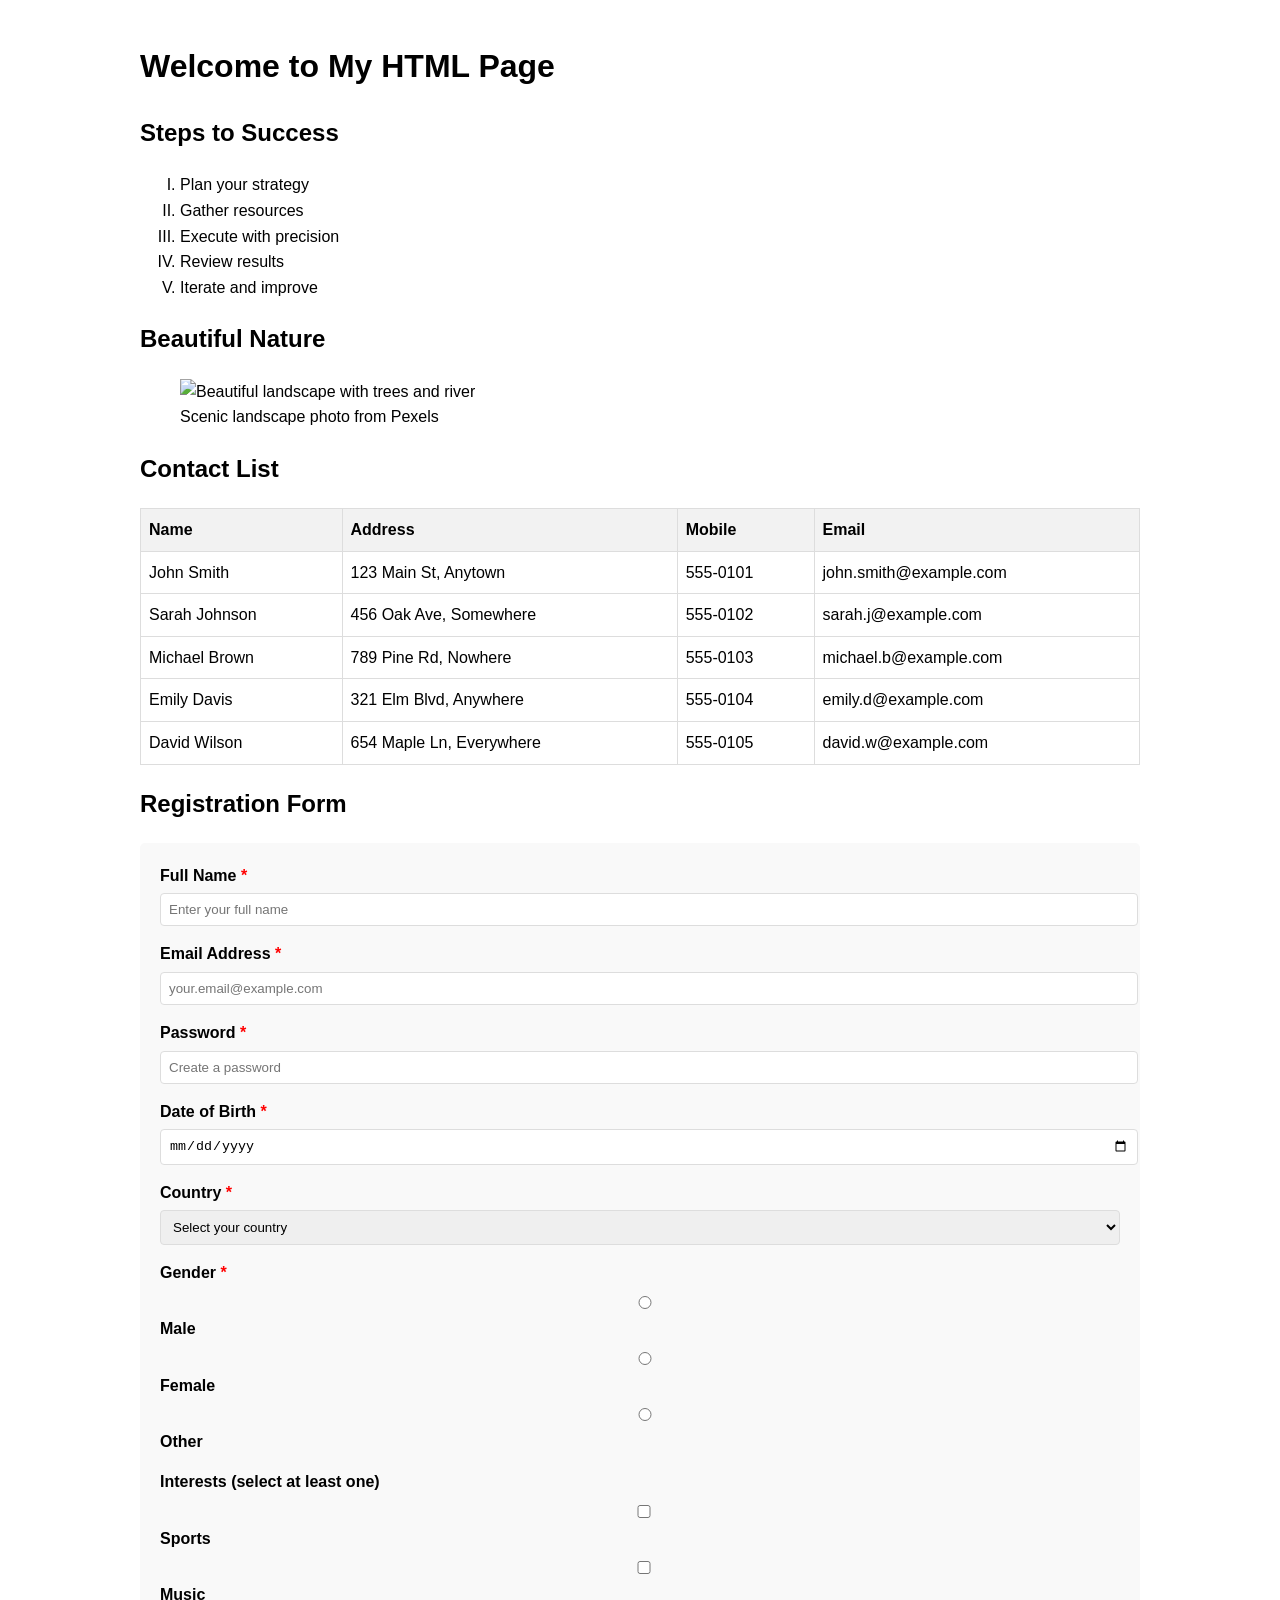
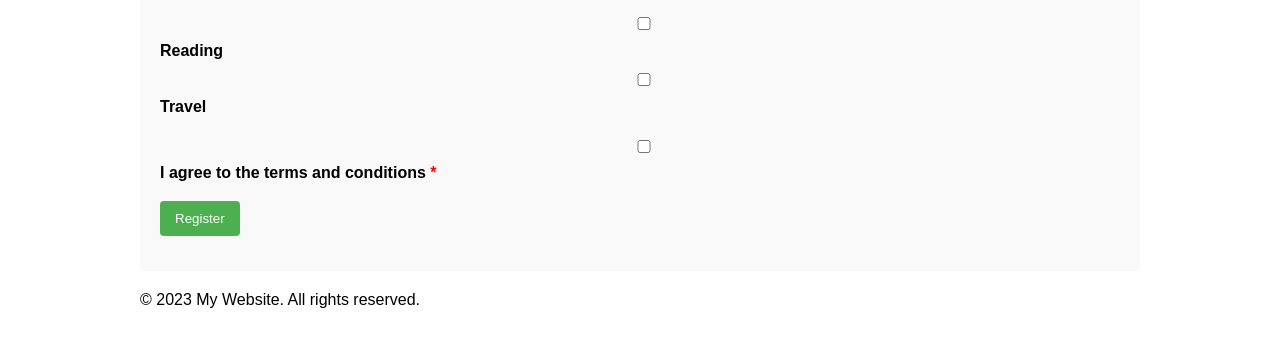
==== commit 02e98a89: "Created index.html" ====
--- a/index.html
+++ b/index.html
@@ -1,140 +1,253 @@
 <!DOCTYPE html>
 <html lang="en">
-    <head>
-        <meta name = "description" content = "NAIROBI APARTMENT SEARCH WEB">
-        <meta name = "author" content = "Ivene Chebet">
-        <title>NAIROBI APPARTMENT SEARCH CREW</title>
-    </head>
-
-    <body>
-        
-        <main>
-
-        <h2>WHO ARE THE NASC?</h2>
-        <p>NASC is a 5 people business by the name NAIROBI APPARTMENT SEARCH CREW that assist in locating rental appartment in Nairobi</p>
-        <image src="https://images.pexels.com/photos/2422290/pexels-photo-2422290.jpeg?auto=compress&cs=tinysrgb&w
-        =1260&h=750&dpr=1"
-        alt="image of people" height="200" width="200">
-
-        <h2>GOALS OF NASC</h2>
-        <ol type="i">
-            <li>To help people look for affordable housing without struggling</li>
-            <li>To help people with busy schedule</li>
-            <li>To help people who are new to Nairobi who are looking for apartments</li>
+<head>
+    <meta charset="UTF-8">
+    <meta name="viewport" content="width=device-width, initial-scale=1.0">
+    <title>My Comprehensive HTML Page</title>
+    <style>
+        body {
+            font-family: Arial, sans-serif;
+            line-height: 1.6;
+            max-width: 1000px;
+            margin: 0 auto;
+            padding: 20px;
+        }
+        table {
+            width: 100%;
+            border-collapse: collapse;
+            margin: 20px 0;
+        }
+        th, td {
+            border: 1px solid #ddd;
+            padding: 8px;
+            text-align: left;
+        }
+        th {
+            background-color: #f2f2f2;
+        }
+        form {
+            background-color: #f9f9f9;
+            padding: 20px;
+            border-radius: 5px;
+        }
+        .form-group {
+            margin-bottom: 15px;
+        }
+        label {
+            display: block;
+            margin-bottom: 5px;
+            font-weight: bold;
+        }
+        input, select, textarea {
+            width: 100%;
+            padding: 8px;
+            border: 1px solid #ddd;
+            border-radius: 4px;
+        }
+        button {
+            background-color: #4CAF50;
+            color: white;
+            padding: 10px 15px;
+            border: none;
+            border-radius: 4px;
+            cursor: pointer;
+        }
+        button:hover {
+            background-color: #45a049;
+        }
+        .required:after {
+            content: " *";
+            color: red;
+        }
+    </style>
+</head>
+<body>
+    <!-- Main header for the page -->
+    <header>
+        <h1>Welcome to My HTML Page</h1>
+    </header>
+
+    <!-- Ordered list with roman numerals -->
+    <section>
+        <h2>Steps to Success</h2>
+        <ol type="I">
+            <li>Plan your strategy</li>
+            <li>Gather resources</li>
+            <li>Execute with precision</li>
+            <li>Review results</li>
+            <li>Iterate and improve</li>
         </ol>
-
-          <!--INFORMATION ABOUT THE MEMEBERS FIELD-->
-        <h2>HOW TO REACH OUR MEMBERS</h2>
-        <table border="1">
+    </section>
+
+    <!-- External image from pexels.com -->
+    <section>
+        <h2>Beautiful Nature</h2>
+        <figure>
+            <img src="https://images.pexels.com/photos/268533/pexels-photo-268533.jpeg" 
+                 alt="Beautiful landscape with trees and river" 
+                 width="600"
+                 style="max-width:100%; height:auto;">
+            <figcaption>Scenic landscape photo from Pexels</figcaption>
+        </figure>
+    </section>
+
+    <!-- Contacts table -->
+    <section>
+        <h2>Contact List</h2>
+        <table>
             <thead>
                 <tr>
-                    <th>NAME</th>
-                    <th>ADDRESS</th>
-                    <th>MOBILE NUMBER</th>
-                    <th>EMAIL</th>
+                    <th>Name</th>
+                    <th>Address</th>
+                    <th>Mobile</th>
+                    <th>Email</th>
                 </tr>
             </thead>
             <tbody>
                 <tr>
-                    <td>Ivene</td>                           
-                    <td>Juja</td>                    
-                    <td>0798889934</td>
-                    <td>Ivene@gmail.com</td>
-                </tr>
-                <tr>
-                    <td>Lucky</td>                           
-                    <td>Westlands</td>                    
-                    <td>0798881111</td>
-                    <td>Lucky@gmail.com</td>
-                </tr>
-                <tr>
-                    <td>Diana</td>                           
-                    <td>Rongai</td>                    
-                    <td>0795589934</td>
-                    <td>Diana@gmail.com</td>
-                </tr>
-                <tr>
-                    <td>Kelsey</td>                           
-                    <td>Ruaka</td>                    
-                    <td>0794589934</td>
-                    <td>Kelsey@gmail.com</td>
-                    <tr>
-                        <td>Jayden</td>                           
-                        <td>Karen</td>                    
-                        <td>0725589934</td>
-                        <td>Jayden@gmail.com</td>
-                    </tr>
-                              
+                    <td>John Smith</td>
+                    <td>123 Main St, Anytown</td>
+                    <td>555-0101</td>
+                    <td>john.smith@example.com</td>
+                </tr>
+                <tr>
+                    <td>Sarah Johnson</td>
+                    <td>456 Oak Ave, Somewhere</td>
+                    <td>555-0102</td>
+                    <td>sarah.j@example.com</td>
+                </tr>
+                <tr>
+                    <td>Michael Brown</td>
+                    <td>789 Pine Rd, Nowhere</td>
+                    <td>555-0103</td>
+                    <td>michael.b@example.com</td>
+                </tr>
+                <tr>
+                    <td>Emily Davis</td>
+                    <td>321 Elm Blvd, Anywhere</td>
+                    <td>555-0104</td>
+                    <td>emily.d@example.com</td>
+                </tr>
+                <tr>
+                    <td>David Wilson</td>
+                    <td>654 Maple Ln, Everywhere</td>
+                    <td>555-0105</td>
+                    <td>david.w@example.com</td>
+                </tr>
             </tbody>
         </table>
-        <h2>Fill in the form to make our work easier during the search</h2>
-        <form action="" method="">
-
-            <!-- Name Field (Required) -->
-        <label for="Fullname">Full_Name:</label>  
-        <Input type="text" name="Fullname" id="Full_Name" maxlength="10" placeholder="Your full name"> 
-        <br><br>
-             
-             <!-- Email Field (Must be a valid email) -->
-        <label for email>Email:</label>
-        <Input type="text" name="email"required placeholder="Diana@gmail.com">
-         <br><br>
-
-               <!-- Password Field (Minimum 8 characters) -->
-         <label for password>Password:</label>
-         <Input type="password" id="password" name="password" minlength="8">
-         <br><br>
-
-                 <!-- Date field  -->  
-         <label for date field>Date field:</label>
-         <Input for="Date field" name="Date field" placeholder="MM/DD/YY">
-         <br><br>
-
-                 <!-- Location of place field-->    
-         <label>TOWNS:</label>
-         <Select name="Town" id="Town">
-         <Option>--Select a Town</Option>
-         <option value="Karen">Karen</option>
-         <option value="Westlands">Westlands</option>
-         <option value="Roysambu">Roysambu</option>
-         <option value="Kibera">Kibera</option>
-         <option value="Rongai">Rongai</option>
-         <option value="Thika">Thika</option>
-        </Select>         
-         <br><br>
-                          
-                    <!-- Type of APPARTMENT Field-->
-         <Label for="APPARTMENT">APPARTMENT:</Label>
-         <Input type="radio"name="APPARTMENT"value="one bedroom">one bedroom
-         <Input type="radio"name="APPARTMENT"value="Two bedroom">Two bedroom
-         <Input type="radio"name="APPARTMENT"value="Bedsitter">Bedsitter   
-         <br><br>
-
-                       <!-- Preference of place field-->
-         <label for="PREFERENCE">PREFERENCE:</label>
-         <Input type="checkbox"name="With children"value="With children">With children
-         <Input type="checkbox"name="Along the road"value="Along the road"> Along the road
-         <Input type="checkbox"name="Curfew hours"value="Curfew hours">Curfew hours      
-          <br><br>
-            
-          <h2>WELL DONE!!Entertainment for filling the form</h2>
-            <!-- Video field-->
-        <video src="Faith.mp4" width="200" height="200" controls autoplay muted loop type="video/mp4"></video>
-        <br><br>
-          
-          <!-- audio field-->
-          <audio controls autoplay muted loop>
-            <source src="Adele.mp3" type="audio/mpeg">
-          </audio>
-          <br><br>
-        
-                  <!-- Submit/Cancel Button -->
-          <button type="submit">Submit</button>
-             <input type="reset" value="Cancel/reset">
-             <br><br>            
+    </section>
+
+    <!-- Registration form -->
+    <section>
+        <h2>Registration Form</h2>
+        <form id="registrationForm" action="/submit" method="POST">
+            <!-- Name field -->
+            <div class="form-group">
+                <label for="name" class="required">Full Name</label>
+                <input type="text" id="name" name="name" 
+                       placeholder="Enter your full name" 
+                       required
+                       minlength="3"
+                       maxlength="100">
+            </div>
+
+            <!-- Email field -->
+            <div class="form-group">
+                <label for="email" class="required">Email Address</label>
+                <input type="email" id="email" name="email" 
+                       placeholder="your.email@example.com" 
+                       required
+                       pattern="[a-z0-9._%+-]+@[a-z0-9.-]+\.[a-z]{2,}$">
+            </div>
+
+            <!-- Password field -->
+            <div class="form-group">
+                <label for="password" class="required">Password</label>
+                <input type="password" id="password" name="password" 
+                       placeholder="Create a password" 
+                       required
+                       minlength="8"
+                       pattern="(?=.*\d)(?=.*[a-z])(?=.*[A-Z]).{8,}"
+                       title="Must contain at least one number, one uppercase and lowercase letter, and at least 8 characters">
+            </div>
+
+            <!-- Date field -->
+            <div class="form-group">
+                <label for="dob" class="required">Date of Birth</label>
+                <input type="date" id="dob" name="dob" 
+                       required
+                       min="1900-01-01"
+                       max="2023-12-31">
+            </div>
+
+            <!-- Dropdown menu -->
+            <div class="form-group">
+                <label for="country" class="required">Country</label>
+                <select id="country" name="country" required>
+                    <option value="" disabled selected>Select your country</option>
+                    <option value="US">United States</option>
+                    <option value="UK">United Kingdom</option>
+                    <option value="CA">Canada</option>
+                    <option value="AU">Australia</option>
+                    <option value="Other">Other</option>
+                </select>
+            </div>
+
+            <!-- Radio buttons -->
+            <div class="form-group">
+                <label class="required">Gender</label>
+                <div>
+                    <input type="radio" id="male" name="gender" value="male" required>
+                    <label for="male">Male</label>
+                </div>
+                <div>
+                    <input type="radio" id="female" name="gender" value="female">
+                    <label for="female">Female</label>
+                </div>
+                <div>
+                    <input type="radio" id="other" name="gender" value="other">
+                    <label for="other">Other</label>
+                </div>
+            </div>
+
+            <!-- Checkboxes -->
+            <div class="form-group">
+                <label>Interests (select at least one)</label>
+                <div>
+                    <input type="checkbox" id="sports" name="interests" value="sports">
+                    <label for="sports">Sports</label>
+                </div>
+                <div>
+                    <input type="checkbox" id="music" name="interests" value="music">
+                    <label for="music">Music</label>
+                </div>
+                <div>
+                    <input type="checkbox" id="reading" name="interests" value="reading">
+                    <label for="reading">Reading</label>
+                </div>
+                <div>
+                    <input type="checkbox" id="travel" name="interests" value="travel">
+                    <label for="travel">Travel</label>
+                </div>
+            </div>
+
+            <!-- Terms and conditions -->
+            <div class="form-group">
+                <input type="checkbox" id="terms" name="terms" required>
+                <label for="terms" class="required">I agree to the terms and conditions</label>
+            </div>
+
+            <!-- Submit button -->
+            <div class="form-group">
+                <button type="submit">Register</button>
+            </div>
         </form>
-
-
-    </Main>
-    </body>
+    </section>
+
+    <!-- Page footer -->
+    <footer>
+        <p>&copy; 2023 My Website. All rights reserved.</p>
+    </footer>
+</body>
 </html>
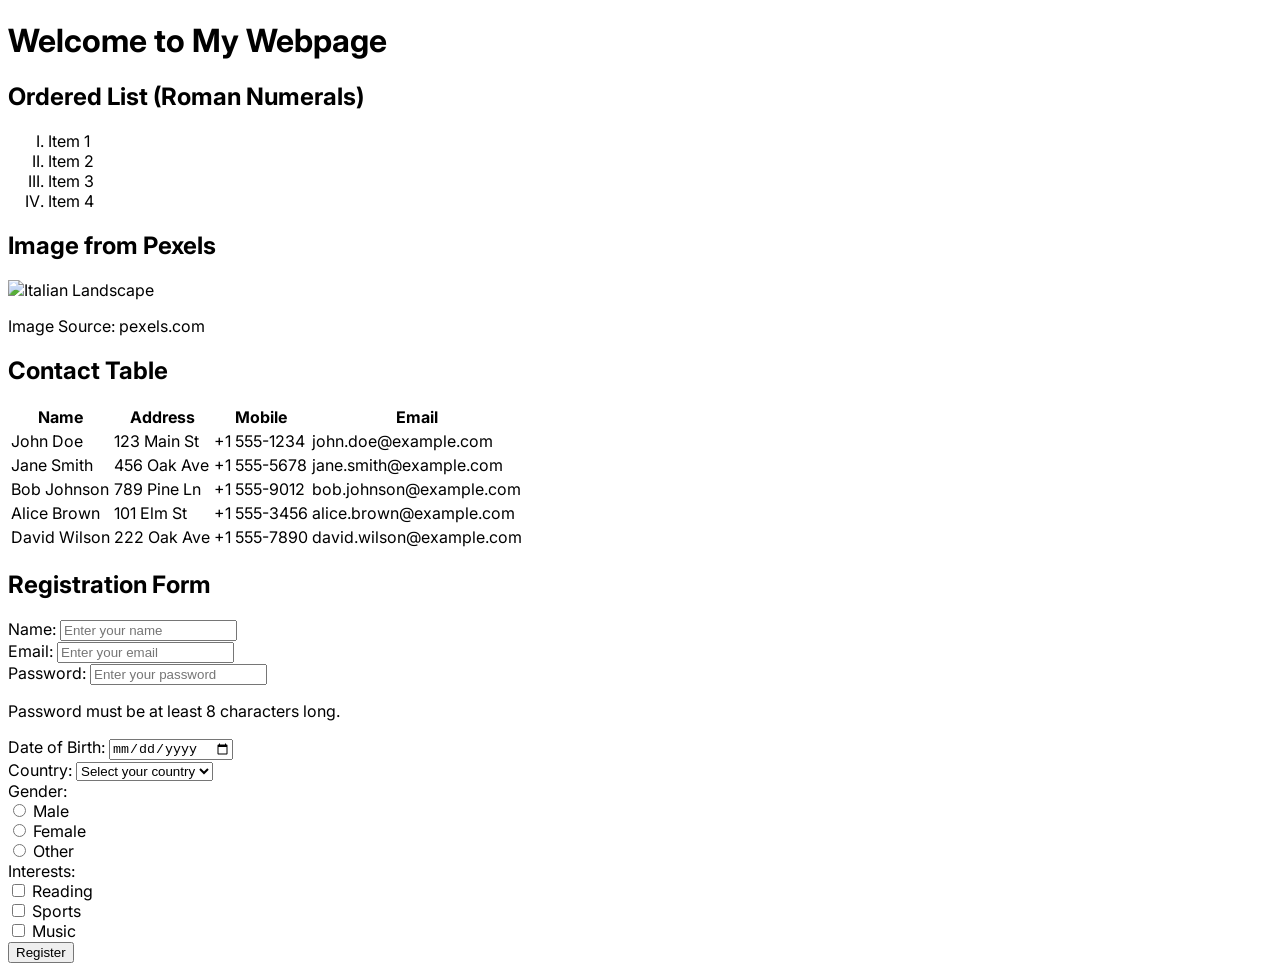
==== commit adf6da62: "index.html" ====
--- a/index.html
+++ b/index.html
@@ -3,251 +3,153 @@
 <head>
     <meta charset="UTF-8">
     <meta name="viewport" content="width=device-width, initial-scale=1.0">
-    <title>My Comprehensive HTML Page</title>
+    <title>My Webpage</title>
+    <link href="https://fonts.googleapis.com/css2?family=Inter:wght@400;700&display=swap" rel="stylesheet">
+    
     <style>
         body {
-            font-family: Arial, sans-serif;
-            line-height: 1.6;
-            max-width: 1000px;
-            margin: 0 auto;
-            padding: 20px;
-        }
-        table {
-            width: 100%;
-            border-collapse: collapse;
-            margin: 20px 0;
-        }
-        th, td {
-            border: 1px solid #ddd;
-            padding: 8px;
-            text-align: left;
-        }
-        th {
-            background-color: #f2f2f2;
-        }
-        form {
-            background-color: #f9f9f9;
-            padding: 20px;
-            border-radius: 5px;
-        }
-        .form-group {
-            margin-bottom: 15px;
-        }
-        label {
-            display: block;
-            margin-bottom: 5px;
-            font-weight: bold;
-        }
-        input, select, textarea {
-            width: 100%;
-            padding: 8px;
-            border: 1px solid #ddd;
-            border-radius: 4px;
-        }
-        button {
-            background-color: #4CAF50;
-            color: white;
-            padding: 10px 15px;
-            border: none;
-            border-radius: 4px;
-            cursor: pointer;
-        }
-        button:hover {
-            background-color: #45a049;
-        }
-        .required:after {
-            content: " *";
-            color: red;
+            font-family: 'Inter', sans-serif;
         }
     </style>
 </head>
-<body>
-    <!-- Main header for the page -->
-    <header>
-        <h1>Welcome to My HTML Page</h1>
-    </header>
+<body class="bg-gray-100 p-6">
+    <div class="container mx-auto p-8 bg-white rounded-lg shadow-md">
+        <h1 class="text-3xl font-semibold text-blue-600 text-center mb-8">Welcome to My Webpage</h1>
 
-    <!-- Ordered list with roman numerals -->
-    <section>
-        <h2>Steps to Success</h2>
-        <ol type="I">
-            <li>Plan your strategy</li>
-            <li>Gather resources</li>
-            <li>Execute with precision</li>
-            <li>Review results</li>
-            <li>Iterate and improve</li>
-        </ol>
-    </section>
+        <section class="mb-8">
+            <h2 class="text-2xl font-semibold text-gray-800 mb-4">Ordered List (Roman Numerals)</h2>
+            <ol type="I" class="list-decimal list-inside">
+                <li class="text-gray-700">Item 1</li>
+                <li class="text-gray-700">Item 2</li>
+                <li class="text-gray-700">Item 3</li>
+                <li class="text-gray-700">Item 4</li>
+            </ol>
+        </section>
 
-    <!-- External image from pexels.com -->
-    <section>
-        <h2>Beautiful Nature</h2>
-        <figure>
-            <img src="https://images.pexels.com/photos/268533/pexels-photo-268533.jpeg" 
-                 alt="Beautiful landscape with trees and river" 
-                 width="600"
-                 style="max-width:100%; height:auto;">
-            <figcaption>Scenic landscape photo from Pexels</figcaption>
-        </figure>
-    </section>
+        <section class="mb-8">
+            <h2 class="text-2xl font-semibold text-gray-800 mb-4">Image from Pexels</h2>
+            <img src="https://images.pexels.com/photos/1562/italian-landscape-mountains-nature.jpg?auto=compress&cs=tinysrgb&dpr=1&w=500" alt="Italian Landscape" class="rounded-lg shadow-md w-full h-auto">
+            <p class="text-sm text-gray-500 mt-2">Image Source: pexels.com</p>
+        </section>
 
-    <!-- Contacts table -->
-    <section>
-        <h2>Contact List</h2>
-        <table>
-            <thead>
-                <tr>
-                    <th>Name</th>
-                    <th>Address</th>
-                    <th>Mobile</th>
-                    <th>Email</th>
-                </tr>
-            </thead>
-            <tbody>
-                <tr>
-                    <td>John Smith</td>
-                    <td>123 Main St, Anytown</td>
-                    <td>555-0101</td>
-                    <td>john.smith@example.com</td>
-                </tr>
-                <tr>
-                    <td>Sarah Johnson</td>
-                    <td>456 Oak Ave, Somewhere</td>
-                    <td>555-0102</td>
-                    <td>sarah.j@example.com</td>
-                </tr>
-                <tr>
-                    <td>Michael Brown</td>
-                    <td>789 Pine Rd, Nowhere</td>
-                    <td>555-0103</td>
-                    <td>michael.b@example.com</td>
-                </tr>
-                <tr>
-                    <td>Emily Davis</td>
-                    <td>321 Elm Blvd, Anywhere</td>
-                    <td>555-0104</td>
-                    <td>emily.d@example.com</td>
-                </tr>
-                <tr>
-                    <td>David Wilson</td>
-                    <td>654 Maple Ln, Everywhere</td>
-                    <td>555-0105</td>
-                    <td>david.w@example.com</td>
-                </tr>
-            </tbody>
-        </table>
-    </section>
+        <section class="mb-8">
+            <h2 class="text-2xl font-semibold text-gray-800 mb-4">Contact Table</h2>
+            <table class="min-w-full table-auto rounded-lg shadow-md">
+                <thead class="bg-gray-200">
+                    <tr>
+                        <th class="px-4 py-2 text-left text-gray-600 font-semibold">Name</th>
+                        <th class="px-4 py-2 text-left text-gray-600 font-semibold">Address</th>
+                        <th class="px-4 py-2 text-left text-gray-600 font-semibold">Mobile</th>
+                        <th class="px-4 py-2 text-left text-gray-600 font-semibold">Email</th>
+                    </tr>
+                </thead>
+                <tbody class="bg-white">
+                    <tr>
+                        <td class="px-4 py-2 text-gray-700">John Doe</td>
+                        <td class="px-4 py-2 text-gray-700">123 Main St</td>
+                        <td class="px-4 py-2 text-gray-700">+1 555-1234</td>
+                        <td class="px-4 py-2 text-gray-700">john.doe@example.com</td>
+                    </tr>
+                    <tr>
+                        <td class="px-4 py-2 text-gray-700">Jane Smith</td>
+                        <td class="px-4 py-2 text-gray-700">456 Oak Ave</td>
+                        <td class="px-4 py-2 text-gray-700">+1 555-5678</td>
+                        <td class="px-4 py-2 text-gray-700">jane.smith@example.com</td>
+                    </tr>
+                    <tr>
+                        <td class="px-4 py-2 text-gray-700">Bob Johnson</td>
+                        <td class="px-4 py-2 text-gray-700">789 Pine Ln</td>
+                        <td class="px-4 py-2 text-gray-700">+1 555-9012</td>
+                        <td class="px-4 py-2 text-gray-700">bob.johnson@example.com</td>
+                    </tr>
+                    <tr>
+                        <td class="px-4 py-2 text-gray-700">Alice Brown</td>
+                        <td class="px-4 py-2 text-gray-700">101 Elm St</td>
+                        <td class="px-4 py-2 text-gray-700">+1 555-3456</td>
+                        <td class="px-4 py-2 text-gray-700">alice.brown@example.com</td>
+                    </tr>
+                    <tr>
+                        <td class="px-4 py-2 text-gray-700">David Wilson</td>
+                        <td class="px-4 py-2 text-gray-700">222 Oak Ave</td>
+                        <td class="px-4 py-2 text-gray-700">+1 555-7890</td>
+                        <td class="px-4 py-2 text-gray-700">david.wilson@example.com</td>
+                    </tr>
+                </tbody>
+            </table>
+        </section>
 
-    <!-- Registration form -->
-    <section>
-        <h2>Registration Form</h2>
-        <form id="registrationForm" action="/submit" method="POST">
-            <!-- Name field -->
-            <div class="form-group">
-                <label for="name" class="required">Full Name</label>
-                <input type="text" id="name" name="name" 
-                       placeholder="Enter your full name" 
-                       required
-                       minlength="3"
-                       maxlength="100">
-            </div>
+        <section>
+            <h2 class="text-2xl font-semibold text-gray-800 mb-4">Registration Form</h2>
+            <form action="#" method="POST" class="space-y-6">
+                <div>
+                    <label for="name" class="block text-gray-700 text-sm font-bold mb-2">Name:</label>
+                    <input type="text" id="name" name="name" placeholder="Enter your name" required class="shadow appearance-none border rounded w-full py-3 px-4 text-gray-700 leading-tight focus:outline-none focus:shadow-outline">
+                </div>
 
-            <!-- Email field -->
-            <div class="form-group">
-                <label for="email" class="required">Email Address</label>
-                <input type="email" id="email" name="email" 
-                       placeholder="your.email@example.com" 
-                       required
-                       pattern="[a-z0-9._%+-]+@[a-z0-9.-]+\.[a-z]{2,}$">
-            </div>
+                <div>
+                    <label for="email" class="block text-gray-700 text-sm font-bold mb-2">Email:</label>
+                    <input type="email" id="email" name="email" placeholder="Enter your email" required class="shadow appearance-none border rounded w-full py-3 px-4 text-gray-700 leading-tight focus:outline-none focus:shadow-outline">
+                </div>
 
-            <!-- Password field -->
-            <div class="form-group">
-                <label for="password" class="required">Password</label>
-                <input type="password" id="password" name="password" 
-                       placeholder="Create a password" 
-                       required
-                       minlength="8"
-                       pattern="(?=.*\d)(?=.*[a-z])(?=.*[A-Z]).{8,}"
-                       title="Must contain at least one number, one uppercase and lowercase letter, and at least 8 characters">
-            </div>
+                <div>
+                    <label for="password" class="block text-gray-700 text-sm font-bold mb-2">Password:</label>
+                    <input type="password" id="password" name="password" placeholder="Enter your password" required minlength="8" class="shadow appearance-none border rounded w-full py-3 px-4 text-gray-700 leading-tight focus:outline-none focus:shadow-outline">
+                    <p class="text-gray-500 text-xs italic">Password must be at least 8 characters long.</p>
+                </div>
 
-            <!-- Date field -->
-            <div class="form-group">
-                <label for="dob" class="required">Date of Birth</label>
-                <input type="date" id="dob" name="dob" 
-                       required
-                       min="1900-01-01"
-                       max="2023-12-31">
-            </div>
+                <div>
+                    <label for="dob" class="block text-gray-700 text-sm font-bold mb-2">Date of Birth:</label>
+                    <input type="date" id="dob" name="dob" required class="shadow appearance-none border rounded w-full py-3 px-4 text-gray-700 leading-tight focus:outline-none focus:shadow-outline">
+                </div>
 
-            <!-- Dropdown menu -->
-            <div class="form-group">
-                <label for="country" class="required">Country</label>
-                <select id="country" name="country" required>
-                    <option value="" disabled selected>Select your country</option>
-                    <option value="US">United States</option>
-                    <option value="UK">United Kingdom</option>
-                    <option value="CA">Canada</option>
-                    <option value="AU">Australia</option>
-                    <option value="Other">Other</option>
-                </select>
-            </div>
+                <div>
+                    <label for="country" class="block text-gray-700 text-sm font-bold mb-2">Country:</label>
+                    <select id="country" name="country" class="shadow appearance-none border rounded w-full py-3 px-4 text-gray-700 leading-tight focus:outline-none focus:shadow-outline">
+                        <option value="" disabled selected>Select your country</option>
+                        <option value="usa">USA</option>
+                        <option value="canada">Canada</option>
+                        <option value="uk">UK</option>
+                        <option value="germany">Germany</option>
+                        <option value="france">France</option>
+                        <option value="other">Other</option>
+                    </select>
+                </div>
 
-            <!-- Radio buttons -->
-            <div class="form-group">
-                <label class="required">Gender</label>
                 <div>
-                    <input type="radio" id="male" name="gender" value="male" required>
-                    <label for="male">Male</label>
+                    <label class="block text-gray-700 text-sm font-bold mb-2">Gender:</label>
+                    <div class="flex items-center mb-2">
+                        <input type="radio" id="male" name="gender" value="male" class="mr-2">
+                        <label for="male" class="text-gray-700">Male</label>
+                    </div>
+                    <div class="flex items-center mb-2">
+                        <input type="radio" id="female" name="gender" value="female" class="mr-2">
+                        <label for="female" class="text-gray-700">Female</label>
+                    </div>
+                    <div class="flex items-center">
+                        <input type="radio" id="other" name="gender" value="other" class="mr-2">
+                        <label for="other" class="text-gray-700">Other</label>
+                    </div>
                 </div>
+
                 <div>
-                    <input type="radio" id="female" name="gender" value="female">
-                    <label for="female">Female</label>
+                    <label class="block text-gray-700 text-sm font-bold mb-2">Interests:</label>
+                    <div class="flex items-center mb-2">
+                        <input type="checkbox" id="interest1" name="interests[]" value="reading" class="mr-2">
+                        <label for="interest1" class="text-gray-700">Reading</label>
+                    </div>
+                    <div class="flex items-center mb-2">
+                        <input type="checkbox" id="interest2" name="interests[]" value="sports" class="mr-2">
+                        <label for="interest2" class="text-gray-700">Sports</label>
+                    </div>
+                    <div class="flex items-center">
+                        <input type="checkbox" id="interest3" name="interests[]" value="music" class="mr-2">
+                        <label for="interest3" class="text-gray-700">Music</label>
+                    </div>
                 </div>
-                <div>
-                    <input type="radio" id="other" name="gender" value="other">
-                    <label for="other">Other</label>
-                </div>
-            </div>
 
-            <!-- Checkboxes -->
-            <div class="form-group">
-                <label>Interests (select at least one)</label>
-                <div>
-                    <input type="checkbox" id="sports" name="interests" value="sports">
-                    <label for="sports">Sports</label>
-                </div>
-                <div>
-                    <input type="checkbox" id="music" name="interests" value="music">
-                    <label for="music">Music</label>
-                </div>
-                <div>
-                    <input type="checkbox" id="reading" name="interests" value="reading">
-                    <label for="reading">Reading</label>
-                </div>
-                <div>
-                    <input type="checkbox" id="travel" name="interests" value="travel">
-                    <label for="travel">Travel</label>
-                </div>
-            </div>
-
-            <!-- Terms and conditions -->
-            <div class="form-group">
-                <input type="checkbox" id="terms" name="terms" required>
-                <label for="terms" class="required">I agree to the terms and conditions</label>
-            </div>
-
-            <!-- Submit button -->
-            <div class="form-group">
-                <button type="submit">Register</button>
-            </div>
-        </form>
-    </section>
-
-    <!-- Page footer -->
-    <footer>
-        <p>&copy; 2023 My Website. All rights reserved.</p>
-    </footer>
+                <button type="submit" class="bg-blue-500 hover:bg-blue-700 text-white font-bold py-3 px-6 rounded focus:outline-none focus:shadow-outline">Register</button>
+            </form>
+        </section>
+    </div>
 </body>
 </html>
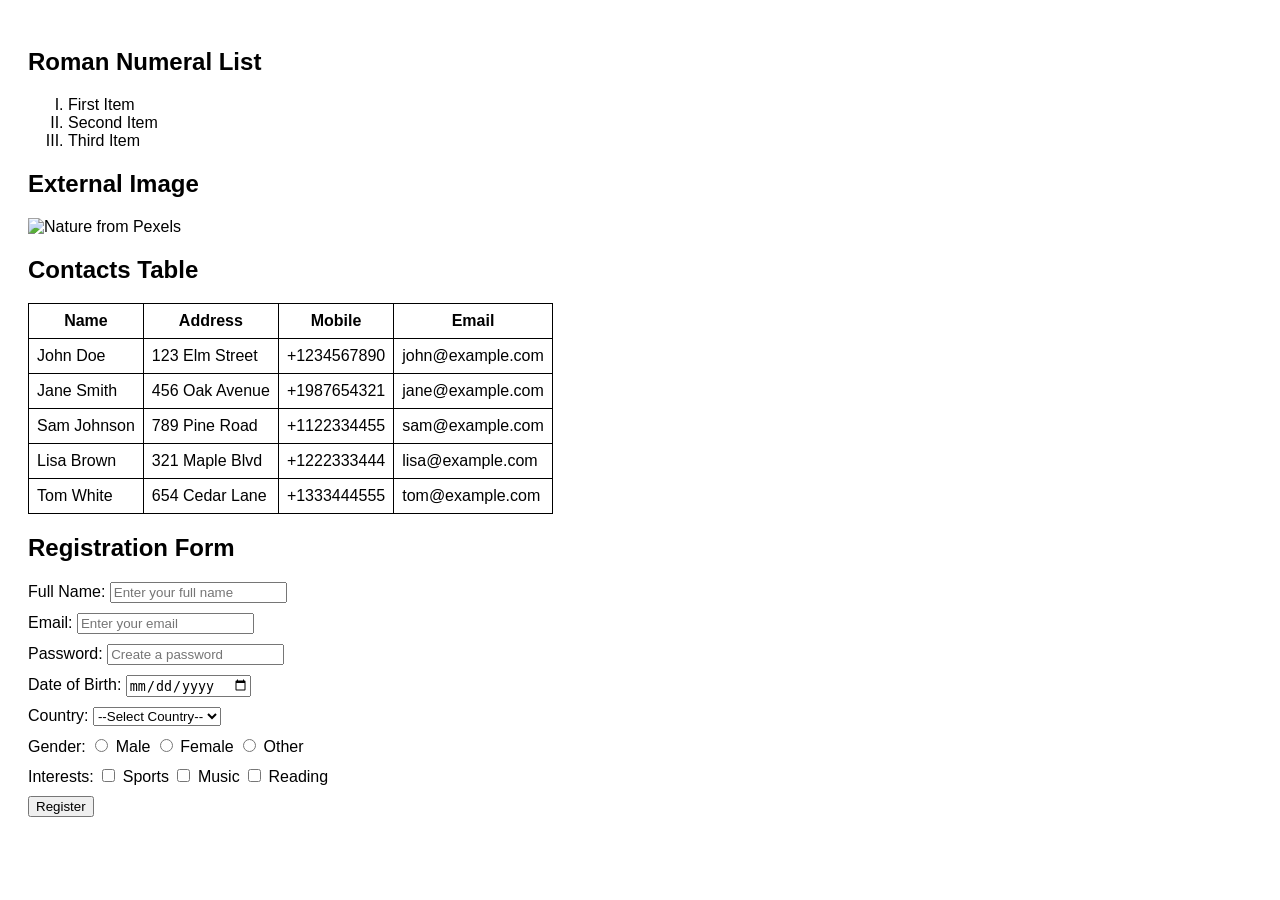
==== commit a9d66c49: "Merge f2aa77aaae577da59b5a390d1a8f3d64d9b4f1d5 into 1ada6ec34ae8bdd2492f0cb6d9d99d4e603a3340" ====
--- a/index.html
+++ b/index.html
@@ -1,155 +1,154 @@
 <!DOCTYPE html>
 <html lang="en">
 <head>
-    <meta charset="UTF-8">
-    <meta name="viewport" content="width=device-width, initial-scale=1.0">
-    <title>My Webpage</title>
-    <link href="https://fonts.googleapis.com/css2?family=Inter:wght@400;700&display=swap" rel="stylesheet">
-    
-    <style>
-        body {
-            font-family: 'Inter', sans-serif;
-        }
-    </style>
+  <meta charset="UTF-8" />
+  <meta name="viewport" content="width=device-width, initial-scale=1.0" />
+  <title>Sample Page</title>
+  <style>
+    body {
+      font-family: Arial, sans-serif;
+      padding: 20px;
+    }
+
+    table, th, td {
+      border: 1px solid #000;
+      border-collapse: collapse;
+      padding: 8px;
+    }
+
+    table {
+      margin-bottom: 20px;
+    }
+
+    form > div {
+      margin-bottom: 10px;
+    }
+  </style>
 </head>
-<body class="bg-gray-100 p-6">
-    <div class="container mx-auto p-8 bg-white rounded-lg shadow-md">
-        <h1 class="text-3xl font-semibold text-blue-600 text-center mb-8">Welcome to My Webpage</h1>
+<body>
 
-        <section class="mb-8">
-            <h2 class="text-2xl font-semibold text-gray-800 mb-4">Ordered List (Roman Numerals)</h2>
-            <ol type="I" class="list-decimal list-inside">
-                <li class="text-gray-700">Item 1</li>
-                <li class="text-gray-700">Item 2</li>
-                <li class="text-gray-700">Item 3</li>
-                <li class="text-gray-700">Item 4</li>
-            </ol>
-        </section>
+  <!-- Ordered List with Roman Numerals -->
+  <h2>Roman Numeral List</h2>
+  <ol type="I">
+    <li>First Item</li>
+    <li>Second Item</li>
+    <li>Third Item</li>
+  </ol>
 
-        <section class="mb-8">
-            <h2 class="text-2xl font-semibold text-gray-800 mb-4">Image from Pexels</h2>
-            <img src="https://images.pexels.com/photos/1562/italian-landscape-mountains-nature.jpg?auto=compress&cs=tinysrgb&dpr=1&w=500" alt="Italian Landscape" class="rounded-lg shadow-md w-full h-auto">
-            <p class="text-sm text-gray-500 mt-2">Image Source: pexels.com</p>
-        </section>
+  <!-- External Image from Pexels -->
+  <h2>External Image</h2>
+  <img src="https://images.pexels.com/photos/414612/pexels-photo-414612.jpeg" alt="Nature from Pexels" width="600" />
 
-        <section class="mb-8">
-            <h2 class="text-2xl font-semibold text-gray-800 mb-4">Contact Table</h2>
-            <table class="min-w-full table-auto rounded-lg shadow-md">
-                <thead class="bg-gray-200">
-                    <tr>
-                        <th class="px-4 py-2 text-left text-gray-600 font-semibold">Name</th>
-                        <th class="px-4 py-2 text-left text-gray-600 font-semibold">Address</th>
-                        <th class="px-4 py-2 text-left text-gray-600 font-semibold">Mobile</th>
-                        <th class="px-4 py-2 text-left text-gray-600 font-semibold">Email</th>
-                    </tr>
-                </thead>
-                <tbody class="bg-white">
-                    <tr>
-                        <td class="px-4 py-2 text-gray-700">John Doe</td>
-                        <td class="px-4 py-2 text-gray-700">123 Main St</td>
-                        <td class="px-4 py-2 text-gray-700">+1 555-1234</td>
-                        <td class="px-4 py-2 text-gray-700">john.doe@example.com</td>
-                    </tr>
-                    <tr>
-                        <td class="px-4 py-2 text-gray-700">Jane Smith</td>
-                        <td class="px-4 py-2 text-gray-700">456 Oak Ave</td>
-                        <td class="px-4 py-2 text-gray-700">+1 555-5678</td>
-                        <td class="px-4 py-2 text-gray-700">jane.smith@example.com</td>
-                    </tr>
-                    <tr>
-                        <td class="px-4 py-2 text-gray-700">Bob Johnson</td>
-                        <td class="px-4 py-2 text-gray-700">789 Pine Ln</td>
-                        <td class="px-4 py-2 text-gray-700">+1 555-9012</td>
-                        <td class="px-4 py-2 text-gray-700">bob.johnson@example.com</td>
-                    </tr>
-                    <tr>
-                        <td class="px-4 py-2 text-gray-700">Alice Brown</td>
-                        <td class="px-4 py-2 text-gray-700">101 Elm St</td>
-                        <td class="px-4 py-2 text-gray-700">+1 555-3456</td>
-                        <td class="px-4 py-2 text-gray-700">alice.brown@example.com</td>
-                    </tr>
-                    <tr>
-                        <td class="px-4 py-2 text-gray-700">David Wilson</td>
-                        <td class="px-4 py-2 text-gray-700">222 Oak Ave</td>
-                        <td class="px-4 py-2 text-gray-700">+1 555-7890</td>
-                        <td class="px-4 py-2 text-gray-700">david.wilson@example.com</td>
-                    </tr>
-                </tbody>
-            </table>
-        </section>
+  <!-- Contacts Table -->
+  <h2>Contacts Table</h2>
+  <table>
+    <thead>
+      <tr>
+        <th>Name</th>
+        <th>Address</th>
+        <th>Mobile</th>
+        <th>Email</th>
+      </tr>
+    </thead>
+    <tbody>
+      <tr>
+        <td>John Doe</td>
+        <td>123 Elm Street</td>
+        <td>+1234567890</td>
+        <td>john@example.com</td>
+      </tr>
+      <tr>
+        <td>Jane Smith</td>
+        <td>456 Oak Avenue</td>
+        <td>+1987654321</td>
+        <td>jane@example.com</td>
+      </tr>
+      <tr>
+        <td>Sam Johnson</td>
+        <td>789 Pine Road</td>
+        <td>+1122334455</td>
+        <td>sam@example.com</td>
+      </tr>
+      <tr>
+        <td>Lisa Brown</td>
+        <td>321 Maple Blvd</td>
+        <td>+1222333444</td>
+        <td>lisa@example.com</td>
+      </tr>
+      <tr>
+        <td>Tom White</td>
+        <td>654 Cedar Lane</td>
+        <td>+1333444555</td>
+        <td>tom@example.com</td>
+      </tr>
+    </tbody>
+  </table>
 
-        <section>
-            <h2 class="text-2xl font-semibold text-gray-800 mb-4">Registration Form</h2>
-            <form action="#" method="POST" class="space-y-6">
-                <div>
-                    <label for="name" class="block text-gray-700 text-sm font-bold mb-2">Name:</label>
-                    <input type="text" id="name" name="name" placeholder="Enter your name" required class="shadow appearance-none border rounded w-full py-3 px-4 text-gray-700 leading-tight focus:outline-none focus:shadow-outline">
-                </div>
+  <!-- Registration Form -->
+  <h2>Registration Form</h2>
+  <form action="#" method="POST">
+    <!-- Name Field -->
+    <div>
+      <label for="name">Full Name:</label>
+      <input type="text" id="name" name="name" placeholder="Enter your full name" required />
+    </div>
 
-                <div>
-                    <label for="email" class="block text-gray-700 text-sm font-bold mb-2">Email:</label>
-                    <input type="email" id="email" name="email" placeholder="Enter your email" required class="shadow appearance-none border rounded w-full py-3 px-4 text-gray-700 leading-tight focus:outline-none focus:shadow-outline">
-                </div>
+    <!-- Email Field -->
+    <div>
+      <label for="email">Email:</label>
+      <input type="email" id="email" name="email" placeholder="Enter your email" required />
+    </div>
 
-                <div>
-                    <label for="password" class="block text-gray-700 text-sm font-bold mb-2">Password:</label>
-                    <input type="password" id="password" name="password" placeholder="Enter your password" required minlength="8" class="shadow appearance-none border rounded w-full py-3 px-4 text-gray-700 leading-tight focus:outline-none focus:shadow-outline">
-                    <p class="text-gray-500 text-xs italic">Password must be at least 8 characters long.</p>
-                </div>
+    <!-- Password Field -->
+    <div>
+      <label for="password">Password:</label>
+      <input type="password" id="password" name="password" placeholder="Create a password" required minlength="6" />
+    </div>
 
-                <div>
-                    <label for="dob" class="block text-gray-700 text-sm font-bold mb-2">Date of Birth:</label>
-                    <input type="date" id="dob" name="dob" required class="shadow appearance-none border rounded w-full py-3 px-4 text-gray-700 leading-tight focus:outline-none focus:shadow-outline">
-                </div>
+    <!-- Date Field -->
+    <div>
+      <label for="dob">Date of Birth:</label>
+      <input type="date" id="dob" name="dob" required />
+    </div>
 
-                <div>
-                    <label for="country" class="block text-gray-700 text-sm font-bold mb-2">Country:</label>
-                    <select id="country" name="country" class="shadow appearance-none border rounded w-full py-3 px-4 text-gray-700 leading-tight focus:outline-none focus:shadow-outline">
-                        <option value="" disabled selected>Select your country</option>
-                        <option value="usa">USA</option>
-                        <option value="canada">Canada</option>
-                        <option value="uk">UK</option>
-                        <option value="germany">Germany</option>
-                        <option value="france">France</option>
-                        <option value="other">Other</option>
-                    </select>
-                </div>
+    <!-- Dropdown -->
+    <div>
+      <label for="country">Country:</label>
+      <select id="country" name="country" required>
+        <option value="">--Select Country--</option>
+        <option value="usa">United States</option>
+        <option value="uk">United Kingdom</option>
+        <option value="canada">Canada</option>
+      </select>
+    </div>
 
-                <div>
-                    <label class="block text-gray-700 text-sm font-bold mb-2">Gender:</label>
-                    <div class="flex items-center mb-2">
-                        <input type="radio" id="male" name="gender" value="male" class="mr-2">
-                        <label for="male" class="text-gray-700">Male</label>
-                    </div>
-                    <div class="flex items-center mb-2">
-                        <input type="radio" id="female" name="gender" value="female" class="mr-2">
-                        <label for="female" class="text-gray-700">Female</label>
-                    </div>
-                    <div class="flex items-center">
-                        <input type="radio" id="other" name="gender" value="other" class="mr-2">
-                        <label for="other" class="text-gray-700">Other</label>
-                    </div>
-                </div>
+    <!-- Radio Buttons -->
+    <div>
+      <label>Gender:</label>
+      <input type="radio" id="male" name="gender" value="male" required />
+      <label for="male">Male</label>
+      <input type="radio" id="female" name="gender" value="female" />
+      <label for="female">Female</label>
+      <input type="radio" id="other" name="gender" value="other" />
+      <label for="other">Other</label>
+    </div>
 
-                <div>
-                    <label class="block text-gray-700 text-sm font-bold mb-2">Interests:</label>
-                    <div class="flex items-center mb-2">
-                        <input type="checkbox" id="interest1" name="interests[]" value="reading" class="mr-2">
-                        <label for="interest1" class="text-gray-700">Reading</label>
-                    </div>
-                    <div class="flex items-center mb-2">
-                        <input type="checkbox" id="interest2" name="interests[]" value="sports" class="mr-2">
-                        <label for="interest2" class="text-gray-700">Sports</label>
-                    </div>
-                    <div class="flex items-center">
-                        <input type="checkbox" id="interest3" name="interests[]" value="music" class="mr-2">
-                        <label for="interest3" class="text-gray-700">Music</label>
-                    </div>
-                </div>
+    <!-- Checkboxes -->
+    <div>
+      <label>Interests:</label>
+      <input type="checkbox" id="sports" name="interests" value="sports" />
+      <label for="sports">Sports</label>
+      <input type="checkbox" id="music" name="interests" value="music" />
+      <label for="music">Music</label>
+      <input type="checkbox" id="reading" name="interests" value="reading" />
+      <label for="reading">Reading</label>
+    </div>
 
-                <button type="submit" class="bg-blue-500 hover:bg-blue-700 text-white font-bold py-3 px-6 rounded focus:outline-none focus:shadow-outline">Register</button>
-            </form>
-        </section>
+    <!-- Submit Button -->
+    <div>
+      <button type="submit">Register</button>
     </div>
+  </form>
+
 </body>
 </html>
